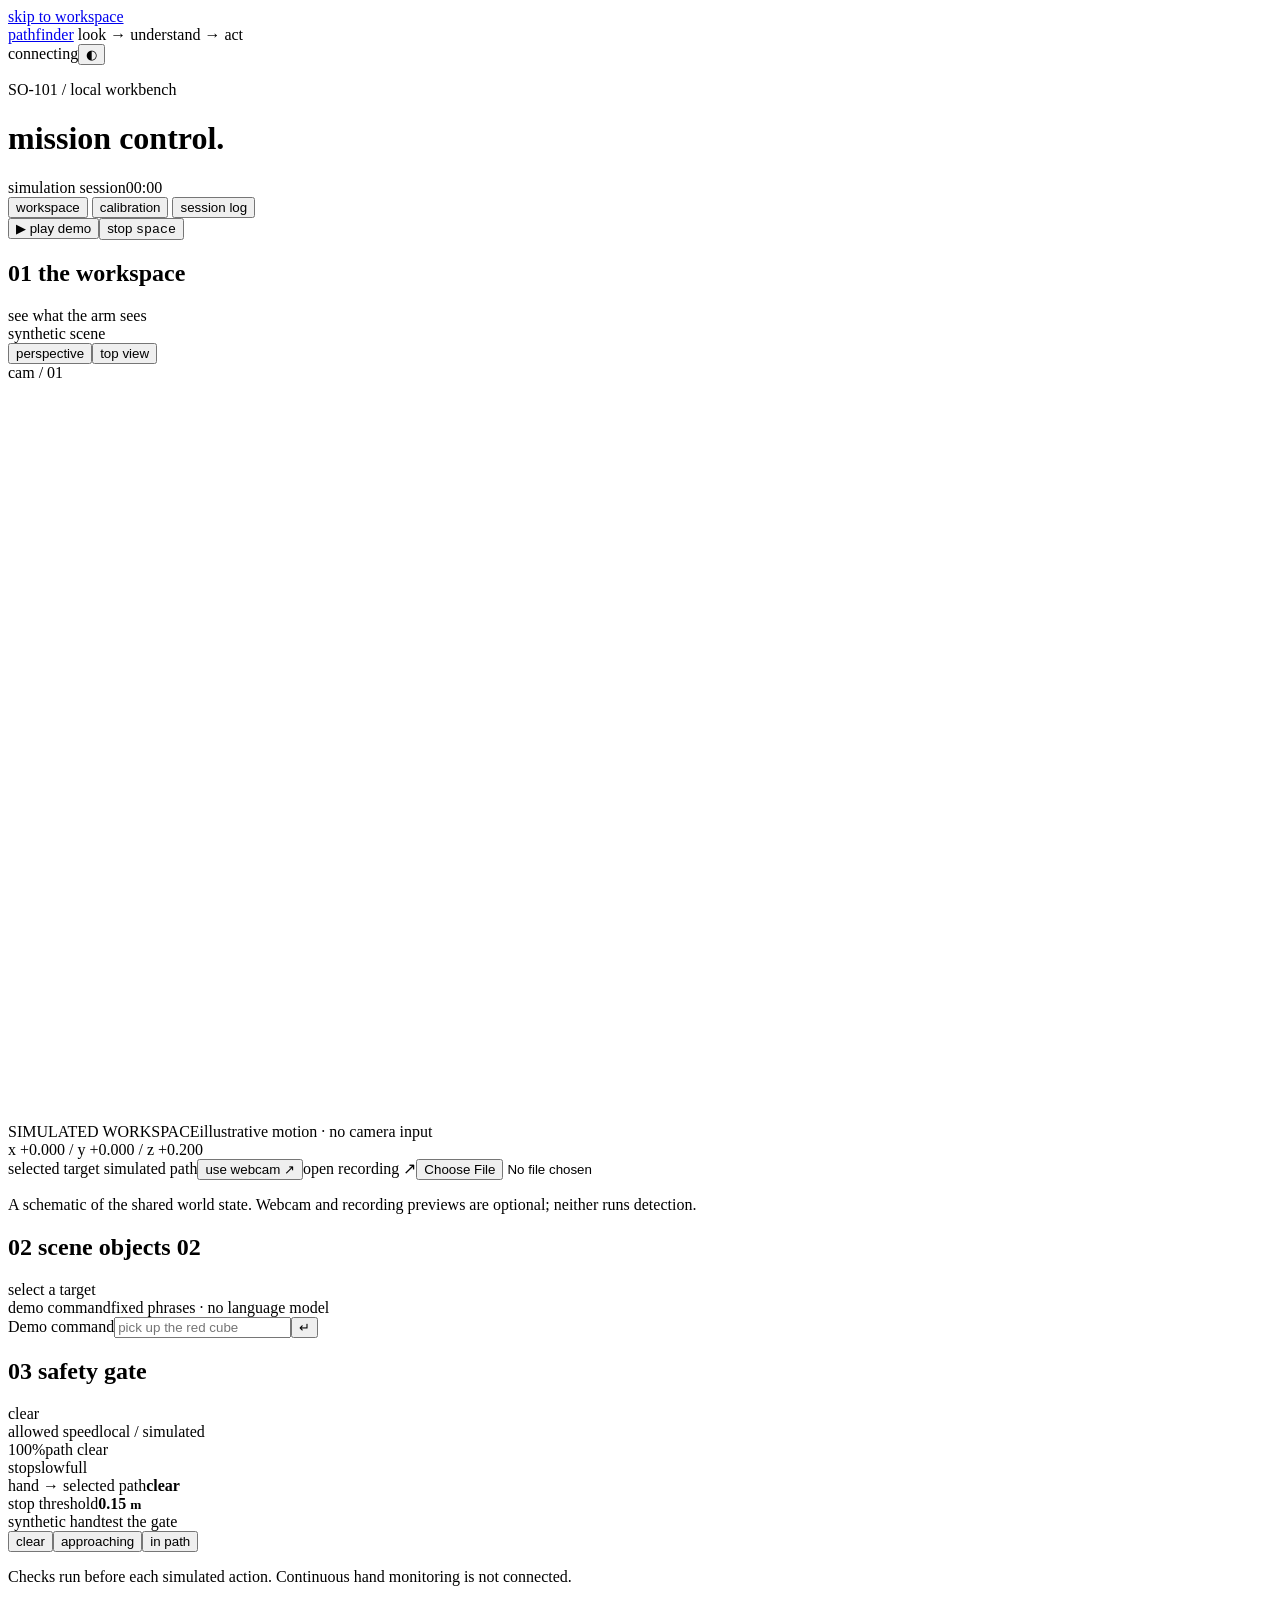
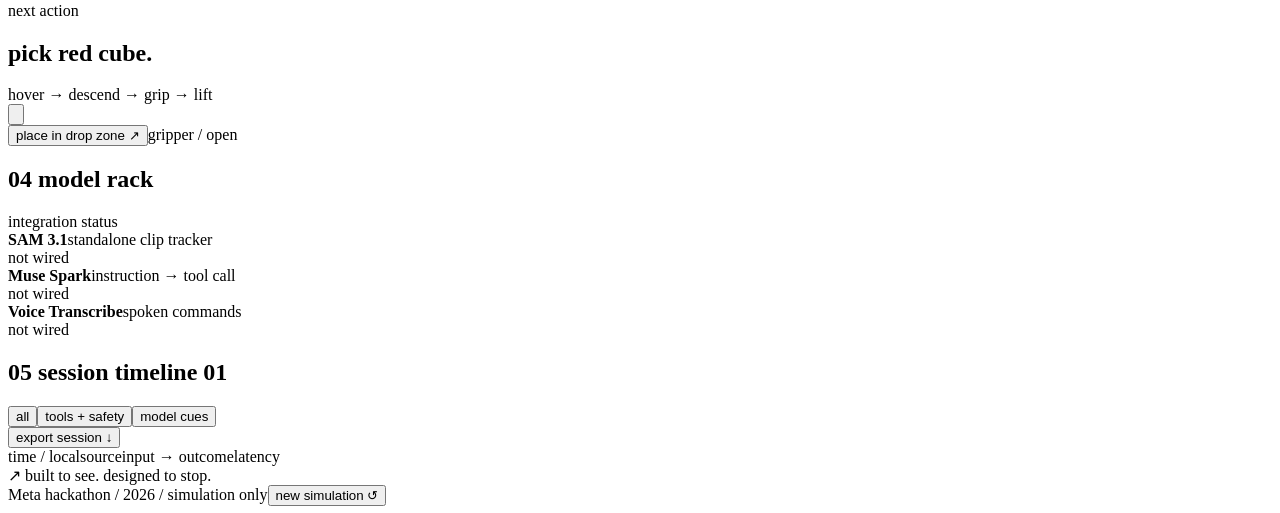
==== lookandpick/web/index.html @ 75e360f4 "Add Deck mission control and harden simulation boundaries" ====
<!doctype html>
<html lang="en">
<head>
  <meta charset="utf-8">
  <meta name="viewport" content="width=device-width, initial-scale=1">
  <meta name="theme-color" content="#D6D6D3">
  <title>Pathfinder — mission control</title>
  <link rel="icon" href="/assets/mark.svg" type="image/svg+xml">
  <link rel="stylesheet" href="/deck.css">
  <script src="/app.js" defer></script>
</head>
<body>
  <a class="skip-link" href="#workspace">skip to workspace</a>
  <div class="shell">
    <header class="masthead">
      <a class="wordmark" href="/" aria-label="Pathfinder home"><img src="/assets/mark.svg" alt="">pathfinder</a>
      <span class="project-label">look → understand → act</span>
      <div class="header-right"><span class="connection"><i id="connection-led" class="led"></i><span id="connection-label">connecting</span></span><button id="theme" class="key icon-key" aria-label="Switch to dark theme" title="Switch theme">◐</button></div>
    </header>

    <div class="heading-row">
      <div><p class="eyebrow">SO-101 / local workbench</p><h1>mission <span>control.</span></h1></div>
      <div class="session-stamp"><span class="mode-label"><i class="square"></i> simulation session</span><span class="mono" id="session-time">00:00</span></div>
    </div>

    <div class="toolbar">
      <nav class="transport navigation" aria-label="Main views">
        <button class="nav-key active" data-page="workspace" aria-current="page">workspace</button>
        <button class="nav-key" data-page="calibration">calibration <span class="tiny-dot"></span></button>
        <button class="nav-key" data-page="timeline">session log</button>
      </nav>
      <div class="toolbar-actions"><button id="run-demo" class="key"><span aria-hidden="true">▶</span> play demo</button><button id="stop" class="stop-key"><span class="stop-square"></span>stop <kbd>space</kbd></button></div>
    </div>

    <main>
      <section id="workspace" class="page active" aria-label="Workspace">
        <div class="workspace-grid">
          <div class="stage-column">
            <div class="section-heading"><h2><span class="section-no">01</span> the workspace</h2><span class="caption">see what the arm sees</span></div>
            <div class="stage-panel">
              <div class="stage-header"><span id="stage-label"><i class="led"></i> synthetic scene</span><div class="view-switch" role="group" aria-label="Scene viewpoint"><button class="active" data-view="perspective" aria-pressed="true">perspective</button><button data-view="top" aria-pressed="false">top view</button></div><span class="mono">cam / 01</span></div>
              <div class="stage-media">
                <svg id="scene-svg" viewBox="0 0 960 560" role="img" aria-label="Illustrative simulated robot workspace with a cube, mug and drop zone"></svg>
                <video id="camera-video" autoplay playsinline muted hidden></video>
                <video id="recording-video" playsinline controls hidden></video>
                <div class="stage-corner"><span id="media-mode">SIMULATED WORKSPACE</span><span id="stage-subtitle">illustrative motion · no camera input</span></div>
                <div class="stage-coordinate mono" id="stage-coordinate">x +0.000 / y +0.000 / z +0.200</div>
                <div id="stop-overlay" hidden><span>■</span><h3>stop latched.</h3><p>Start a new simulation to reset.</p></div>
              </div>
              <div class="stage-footer"><span><i class="legend-target"></i> selected target <i class="legend-path"></i> simulated path</span><button id="camera" class="stage-action">use webcam ↗</button><label class="stage-action file-label" for="recording">open recording ↗<input id="recording" type="file" accept="video/*"></label><button id="synthetic" class="stage-action" hidden>return to scene ↗</button></div>
            </div>
            <p class="stage-note" id="preview-note">A schematic of the shared world state. Webcam and recording previews are optional; neither runs detection.</p>

            <div class="section-heading object-heading"><h2><span class="section-no">02</span> scene objects <span class="count">02</span></h2><span class="caption">select a target</span></div>
            <div id="objects" class="objects"></div>
            <div class="command-tray"><div class="command-label"><span class="caption">demo command</span><span class="micro">fixed phrases · no language model</span></div><form id="command-form"><label class="sr-only" for="command">Demo command</label><input id="command" placeholder="pick up the red cube" autocomplete="off" maxlength="200"><button class="command-send" aria-label="Run demo command">↵</button></form></div>
          </div>

          <aside class="console-column" aria-label="Robot controls">
            <div class="section-heading"><h2><span class="section-no">03</span> safety gate</h2><span id="gate-status" class="status-label">clear</span></div>
            <section class="safety-panel">
              <div class="readout-label"><span>allowed speed</span><span class="mono micro">local / simulated</span></div>
              <div class="speed-readout"><span id="speed" class="mono">100</span><span>%</span><span id="speed-caption" class="speed-caption">path clear</span></div>
              <div class="speed-track"><div id="speed-fill"></div><i class="speed-stop-mark"></i></div>
              <div class="range-labels mono"><span>stop</span><span>slow</span><span>full</span></div>
              <div class="safety-details"><div><span class="caption">hand → selected path</span><strong id="separation" class="mono">clear</strong></div><div><span class="caption">stop threshold</span><strong class="mono">0.15 <small>m</small></strong></div></div>
              <div class="scenario-label"><span>synthetic hand</span><span class="micro">test the gate</span></div>
              <div class="transport scenarios" role="group" aria-label="Synthetic hand scenario"><button class="active" data-hand="clear" aria-pressed="true">clear</button><button data-hand="approach" aria-pressed="false">approaching</button><button data-hand="near" aria-pressed="false">in path</button></div>
              <p class="micro safety-disclaimer">Checks run before each simulated action. Continuous hand monitoring is not connected.</p>
            </section>

            <section class="action-panel"><div class="action-copy"><p class="eyebrow">next action</p><h2 id="action-title">pick <span>red cube.</span></h2><span id="action-detail" class="caption">hover → descend → grip → lift</span></div><button id="pick" class="disc" aria-label="Pick selected object"><svg viewBox="0 0 32 32" aria-hidden="true"><path d="M8 24 24 8M8 8h16v16"/></svg></button><div class="action-bottom"><button id="place" class="key">place in drop zone <span>↗</span></button><span id="gripper" class="mono micro">gripper / open</span></div></section>

            <section class="integrations"><div class="section-heading"><h2><span class="section-no">04</span> model rack</h2><span class="caption">integration status</span></div><div class="rack-row"><i class="led dormant"></i><div><strong>SAM 3.1</strong><span>standalone clip tracker</span></div><span class="rack-tag">not wired</span></div><div class="rack-row"><i class="led dormant"></i><div><strong>Muse Spark</strong><span>instruction → tool call</span></div><span class="rack-tag">not wired</span></div><div class="rack-row"><i class="led dormant"></i><div><strong>Voice Transcribe</strong><span>spoken commands</span></div><span class="rack-tag">not wired</span></div></section>
          </aside>
        </div>
      </section>

      <section id="calibration" class="page" aria-label="Calibration" hidden>
        <div class="calibration-heading"><p class="eyebrow">align the world</p><h2>one table.<br><span>one coordinate frame.</span></h2><p>ArUco calibration is implemented and tested on synthetic views. A physical calibration has not been captured for this session.</p></div>
        <div class="calibration-grid"><div class="calibration-diagram"><svg viewBox="0 0 640 360" role="img" aria-label="Two cameras observe a table marker"><path d="M160 300 320 205 510 300 350 350Z" fill="none" stroke="currentColor" stroke-width="2"/><path d="M130 90 320 275 540 100M130 90 350 320 540 100" fill="none" stroke="currentColor" stroke-opacity=".25" stroke-dasharray="5 5"/><rect x="95" y="60" width="70" height="45" rx="12" fill="currentColor"/><circle cx="130" cy="83" r="12" fill="var(--base)"/><rect x="505" y="70" width="70" height="45" rx="12" fill="currentColor"/><circle cx="540" cy="93" r="12" fill="var(--base)"/><path d="m303 276 25-15 29 17-25 15Z" fill="currentColor"/><text x="82" y="140">camera 01</text><text x="490" y="150">camera 02</text><text x="210" y="250">ArUco / arm-base offset required</text></svg></div><div class="calibration-checklist"><h3>bench checklist</h3><div><span>01</span><p>Measure camera intrinsics<small>Lens distortion and focal lengths for each camera.</small></p><span class="rack-tag">pending</span></div><div><span>02</span><p>Mount and measure the marker<small>Physical size and marker-to-arm transform.</small></p><span class="rack-tag">pending</span></div><div><span>03</span><p>Validate across the table<small>Independent table points within 1 cm.</small></p><span class="rack-tag">pending</span></div><p class="micro">Readiness view only. Real-camera capture and calibration controls are not connected yet.</p></div></div>
      </section>

      <section id="timeline" class="timeline-section" aria-label="Session log">
        <div class="section-heading timeline-heading"><h2><span class="section-no">05</span> session timeline <span id="event-count" class="count">01</span></h2><div class="timeline-tools"><div class="log-filters" role="group" aria-label="Timeline filter"><button class="active" data-filter="all">all</button><button data-filter="tools">tools + safety</button><button data-filter="models">model cues</button></div><button id="export" class="text-key">export session ↓</button></div></div>
        <div class="timeline-table"><div class="timeline-table-heading"><span>time / local</span><span>source</span><span>input → outcome</span><span>latency</span></div><div id="event-list"></div></div>
      </section>
    </main>
    <footer class="page-footer"><div><span class="footer-mark">↗</span> built to see. designed to stop.</div><span>Meta hackathon / 2026 <span class="footer-divider">/</span> simulation only</span><button id="reset" class="text-key">new simulation ↺</button></footer>
  </div>
  <div id="toast" role="status" aria-live="polite" hidden></div>
</body>
</html>
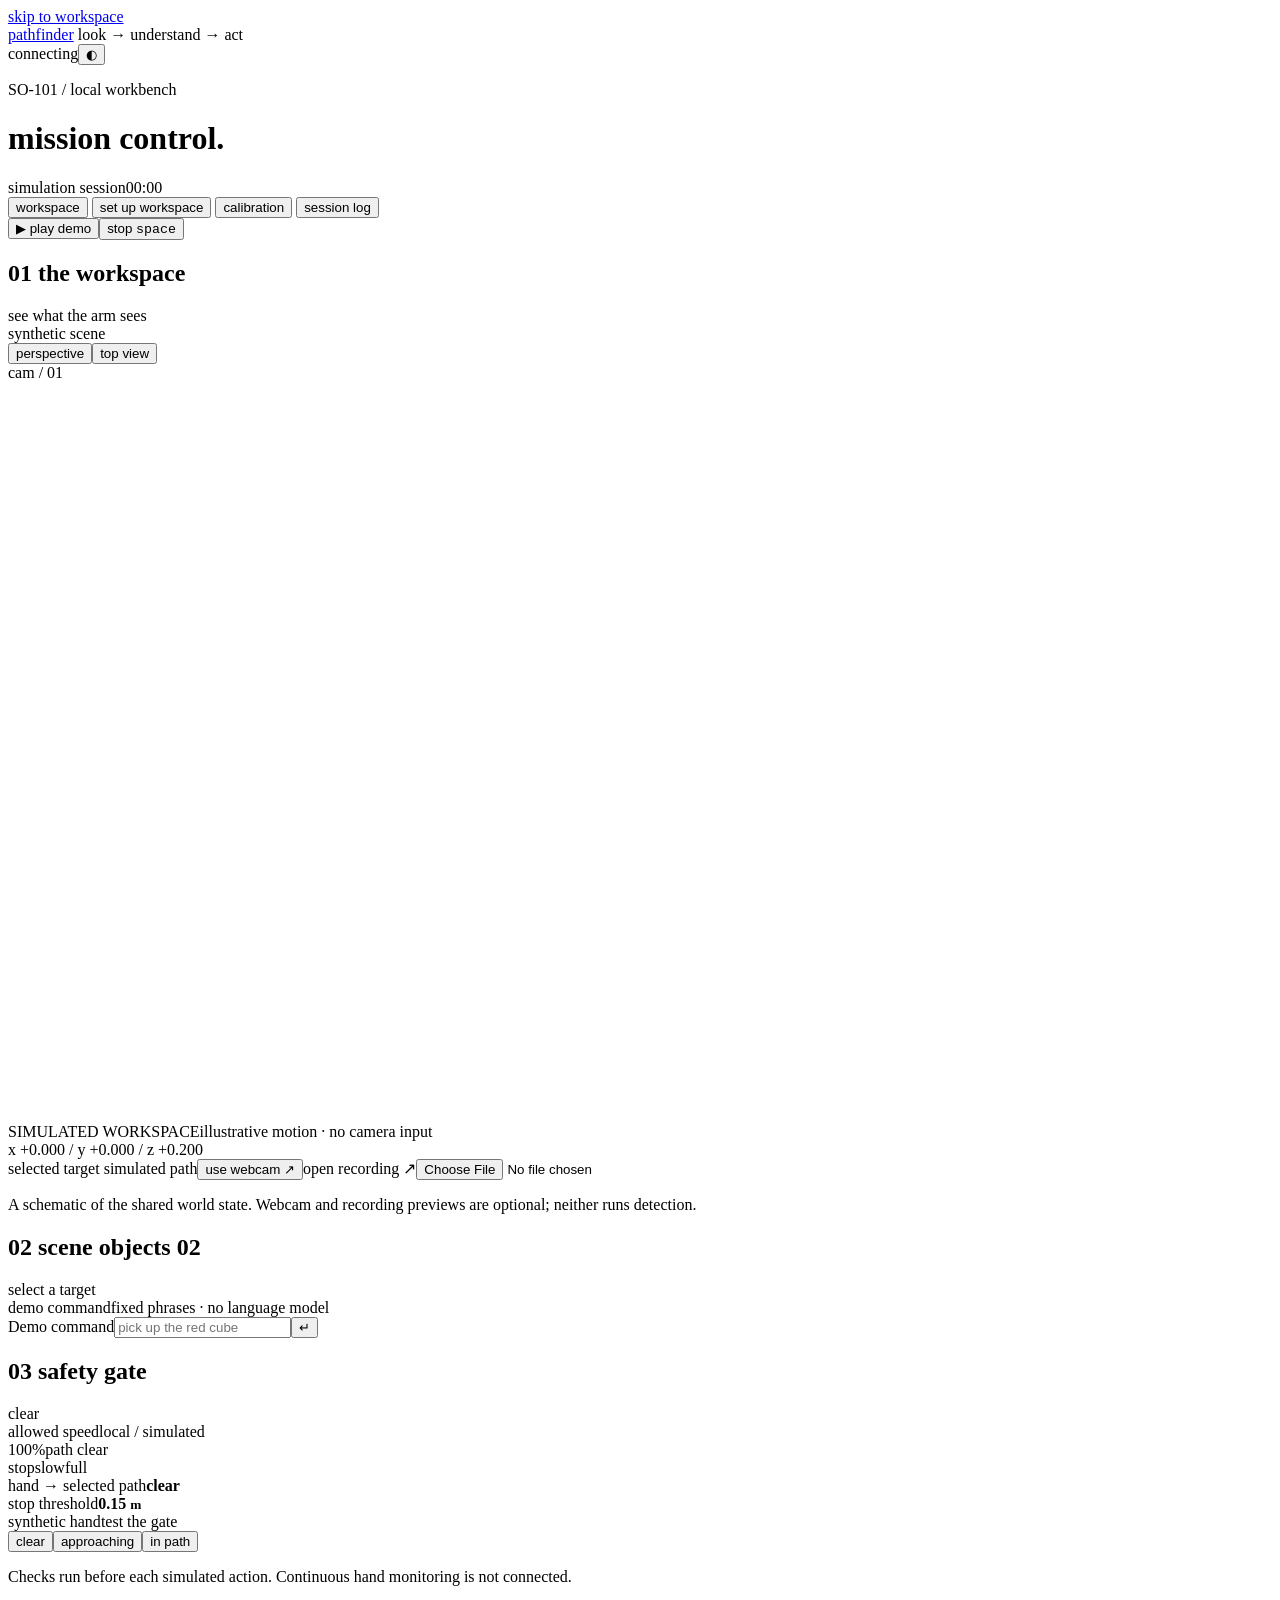
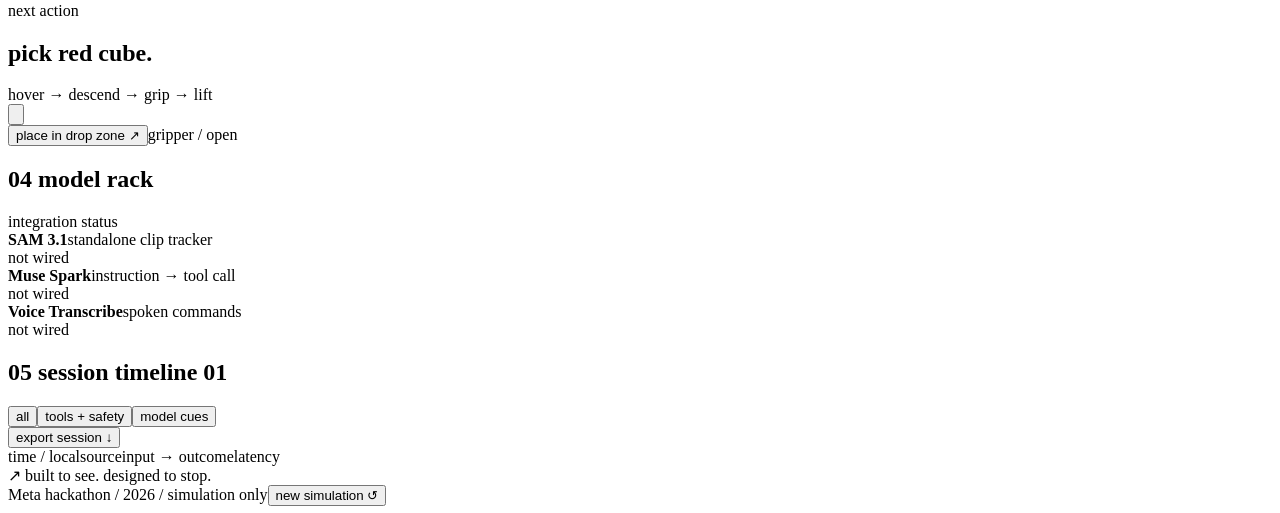
==== commit 6031d3a1: "Integrate persistent workspace reconstruction and editable voxel volumes into Deck" ====
--- a/lookandpick/web/index.html
+++ b/lookandpick/web/index.html
@@ -8,6 +8,8 @@
   <link rel="icon" href="/assets/mark.svg" type="image/svg+xml">
   <link rel="stylesheet" href="/deck.css">
   <script src="/app.js" defer></script>
+  <link rel="stylesheet" href="/workspaces.css">
+  <script type="module" src="/workspaces.js"></script>
 </head>
 <body>
   <a class="skip-link" href="#workspace">skip to workspace</a>
@@ -26,6 +28,7 @@
     <div class="toolbar">
       <nav class="transport navigation" aria-label="Main views">
         <button class="nav-key active" data-page="workspace" aria-current="page">workspace</button>
+        <button class="nav-key" data-page="setup">set up workspace</button>
         <button class="nav-key" data-page="calibration">calibration <span class="tiny-dot"></span></button>
         <button class="nav-key" data-page="timeline">session log</button>
       </nav>
@@ -37,7 +40,8 @@
         <div class="workspace-grid">
           <div class="stage-column">
             <div class="section-heading"><h2><span class="section-no">01</span> the workspace</h2><span class="caption">see what the arm sees</span></div>
-            <div class="stage-panel">
+            <div id="active-workspace-visual" hidden><div class="stage-header"><span id="active-workspace-name">Saved workspace</span><div class="view-switch"><button id="active-cad">CAD inspection</button><button id="active-photo">photographic</button><select id="active-voxel-mode" aria-label="Active voxel colours"><option value="monitor">Live status</option><option value="edit">Edit layout</option></select></div></div><div class="workspace-canvas"><canvas id="active-photo-canvas"></canvas><canvas id="active-cad-canvas"></canvas></div><p class="micro">Saved visual workspace · illustrative CAD pose · controls below continue to use synthetic simulation state. <span id="active-voxel-status"></span></p></div>
+            <div class="stage-panel" id="synthetic-stage-panel">
               <div class="stage-header"><span id="stage-label"><i class="led"></i> synthetic scene</span><div class="view-switch" role="group" aria-label="Scene viewpoint"><button class="active" data-view="perspective" aria-pressed="true">perspective</button><button data-view="top" aria-pressed="false">top view</button></div><span class="mono">cam / 01</span></div>
               <div class="stage-media">
                 <svg id="scene-svg" viewBox="0 0 960 560" role="img" aria-label="Illustrative simulated robot workspace with a cube, mug and drop zone"></svg>
@@ -76,6 +80,48 @@
         </div>
       </section>
 
+
+      <section id="workspace-setup" class="page" aria-label="Set up workspace" hidden>
+        <div class="ws-heading"><div><p class="eyebrow">local setup / meta models</p><h2>Make room.<br><span>For your workspace.</span></h2><p>Reconstruct a tabletop from overlapping views. Review the surfaces, place the arm and save a visual workspace.</p></div><button id="ws-fixture" class="key">Load completed experiment ↗</button></div>
+        <div id="ws-notice" role="status" aria-live="polite"></div>
+        <div class="ws-layout"><aside class="ws-sidebar">
+          <div class="section-heading"><h2>your workspaces</h2><button id="ws-new" class="text-key">+ new</button></div><div id="ws-library"></div>
+          <section class="ws-card"><h3>01 / import a capture</h3><label>Workspace name<input id="ws-name" maxlength="100" value="My workspace"></label><label class="ws-drop">+ add photos or a video<input id="ws-files" type="file" multiple accept="image/*,video/*,.json"></label><div id="ws-sources"></div>
+          <div class="ws-fields"><label>Video sample rate<select id="ws-fps"><option value="1">1 frame / second</option><option value="2" selected>2 frames / second</option><option value="4">4 frames / second</option></select></label><label>Video frame budget<input id="ws-budget" type="number" min="2" max="200" value="80"></label></div>
+          <p class="micro">Original files are preserved. This budget limits sampled video frames, separately from the 2–4 views used for joint inference.</p><button id="ws-prepare" class="key">Import and choose views →</button>
+          <details><summary>Capture a better tabletop</summary><p>Move the camera through overlapping viewpoints. Keep the scene and lighting mostly static. Use sharp photos and reveal hidden surfaces. Start with a table and roughly planar walls.</p></details></section>
+          <section class="ws-card"><h3>local runtime check</h3><div id="ws-capabilities">Checking cached runtimes…</div><button id="ws-preflight" class="text-key">refresh check ↻</button></section>
+        </aside><div class="ws-content">
+          <section class="ws-card" id="ws-job-panel"><div class="section-heading"><h2>02 / reconstruct</h2><span id="ws-job-time" class="mono">—</span></div><ol id="ws-stages"></ol><p id="ws-job-message">Import a small capture or load the completed experiment.</p><p id="ws-job-warnings" class="micro"></p><progress id="ws-progress" hidden></progress><button id="ws-cancel" class="key" hidden>Cancel setup</button><button id="ws-retry" class="key" hidden>Retry with completed stages</button><div id="ws-frames" class="ws-frames"></div><p id="ws-frame-note" class="micro"></p>
+          <div class="ws-fields"><label>Appearance steps<select id="ws-steps"><option value="1000">Quick / 1,000</option><option value="8000" selected>Balanced / 8,000</option></select></label><label>Table texture view<select id="ws-reference"><option value="">Automatic / coverage and confidence</option></select></label></div>
+          <details><summary>Segmentation prompts and corrections</summary><div id="ws-prompts"></div><p class="micro">Masks are independent semantic regions per image. They are not object tracks.</p></details><button id="ws-build" class="key">Reconstruct selected views →</button></section>
+          <section class="ws-card" id="ws-review" hidden><div class="section-heading"><h2>03 / review your workspace</h2><span id="ws-units" class="mono">relative scale</span></div>
+          <div class="ws-view-tools"><div class="view-switch"><button id="ws-cad" class="active">CAD inspection</button><button id="ws-photo">Photographic inspection</button></div><select id="ws-camera" aria-label="Workspace camera view"></select><button id="ws-reset-view" class="text-key">reset view ↺</button></div>
+          <div class="workspace-canvas"><canvas id="ws-photo-canvas" aria-label="Gaussian photographic background"></canvas><canvas id="ws-cad-canvas" aria-label="Workspace surfaces and independent SO-101 CAD robot"></canvas><svg id="ws-corners" aria-label="Rectangular tabletop corner handles"></svg><svg id="ws-area-handles" aria-label="Draw and extrude working area"></svg><span id="ws-view-status"></span><span id="wa-canvas-status"></span></div>
+          <p id="ws-render-note" class="micro">Shared camera and coordinate frame. CAD and photographic inspections are separate; mesh/splat occlusion is not composited. Drag to orbit · Shift-drag to pan · scroll to zoom.</p>
+          <div class="ws-layers" id="ws-layers"></div><p id="ws-dirty" class="micro"></p>
+          <section class="ws-working-area" aria-label="Voxel working area">
+          <div class="section-heading"><h3>Working area / voxel volume</h3><label><input id="wa-enabled" type="checkbox"> Show working area</label></div>
+          <p class="micro">Draw a rectangle on the tabletop, then drag its top handle upwards. The overlay appears in CAD inspection. Fidelity changes cube size while keeping the boundary fixed; edge cubes are clipped to fit. Hover to reveal faint cubes. In Live status, green is observed clear, red is occupied or manually blocked, and amber is unknown / unsafe.</p>
+          <div class="ws-fields"><button id="wa-draw" class="key">Draw tabletop footprint</button><button id="wa-cancel" class="text-key" hidden>Cancel drawing</button><label>Volume height <span class="wa-unit">relative units</span><input id="wa-height" type="number" min="0.005" step="0.05" value="0.3"></label><label>Grid fidelity<select id="wa-fidelity"><option value="256">Coarse · about 256 cubes</option><option value="1024" selected>Balanced · about 1,024 cubes</option><option value="4096">Fine · up to 4,096 cubes</option><option value="custom">Custom cube size</option></select></label><label>Cube size <span class="wa-unit">relative units</span><input id="wa-cell" type="number" min="0.005" step="0.01" value="0.05"></label></div>
+          <p id="wa-dimensions" class="micro"></p>
+          <div class="ws-fields"><label>Cube colours<select id="wa-voxel-mode"><option value="edit" selected>Edit layout</option><option value="monitor">Live status</option></select></label><button id="wa-pick-back" class="text-key">Back one selection step</button><button id="wa-row-block" class="key" disabled>Block selected row</button><button id="wa-row-unblock" class="text-key" disabled>Unblock selected row</button></div><p id="wa-pick-status" class="micro">Hover a cube, click a vertex, then click a coloured axis edge to select its row. Right-click goes back. Double-click toggles one cube.</p><p class="micro">Edit layout: green means manually unblocked, red means blocked. Live detections remain red. Manual unblocking never clears sensor evidence or unknown space. Manual restrictions persist separately from scene geometry.</p><p id="wa-status" class="micro" aria-live="polite">Draw a working area to start.</p>
+          <div class="ws-fields"><button id="wa-demo" class="key">Simulate an intruder</button><button id="wa-reset" class="text-key">Reset observations to unknown</button></div>
+          <details><summary>Anchor to ArUco marker</summary><p class="micro">Uses the original source image. Default 120 mm is nominal: enter your measured printed marker length. Reconstruction intrinsics provide a visual estimate; calibrated lens intrinsics are needed for metric free-space input. Robot-base alignment stays unverified.</p>
+          <div class="ws-fields"><label>Original source view<select id="wa-source"></select></label><label>Marker ID<input id="wa-marker" type="number" min="0" max="49" value="0"></label><label>Black marker square side (metres)<input id="wa-marker-size" type="number" min="0.01" max="1" step="0.001" value="0.12"></label></div>
+          <label class="wa-inline"><input id="wa-measured" type="checkbox"> I have measured this printed marker length</label><label>Optional calibrated intrinsics for this source image (JSON)<textarea id="wa-source-intrinsics" rows="3" placeholder='{"camera_matrix":[[fx,0,cx],[0,fy,cy],[0,0,1]],"dist":[k1,k2,p1,p2,k3]}'></textarea></label><button id="wa-anchor" class="key">Detect and anchor marker</button><p id="wa-alignment" class="micro">Unanchored visual area.</p></details>
+          <details><summary>Live people + hands / RGB preview</summary><p class="micro">A fixed camera and its lens calibration are required. MediaPipe hands and EfficientDet person detections mark potentially intersected cubes red. Other object classes are ignored. RGB alone cannot establish empty 3D space; other cells stay unknown. Green clear-space cells are currently available in the labelled simulation or from a calibrated 3D adapter. Camera movement requires registration again.</p>
+          <label>Intrinsics for this camera at the displayed frame resolution (JSON)<textarea id="wa-live-intrinsics" rows="3" placeholder='{"camera_matrix":[[fx,0,cx],[0,fy,cy],[0,0,1]],"dist":[]}'></textarea></label><div class="ws-fields"><button id="wa-camera" class="key">Connect fixed webcam</button><label>Open recorded video<input id="wa-video-file" type="file" accept="video/*"></label><button id="wa-replay" class="text-key">Play / restart replay</button><button id="wa-live-register" class="key">Register marker + start detection</button><button id="wa-live-stop" class="text-key">Stop camera / replay</button></div><video id="wa-video" playsinline muted controls hidden></video><canvas id="wa-motion-preview" hidden></canvas><p id="wa-live-status" class="micro">No live observation source. Cells remain unknown.</p></details>
+          <p class="micro">Visual development map. Physical motion needs independently validated marker/robot alignment, sensor coverage and full-arm swept-volume checks.</p></section>
+          <div class="ws-editors"><details open><summary>Tabletop and walls</summary><div id="ws-surface-editor"></div><button id="ws-rebuild" class="key">Rebuild surfaces and appearance</button></details>
+          <details open><summary>SO-101 / illustrative placement</summary><p class="micro">Independent URDF joints. These controls change the visual model only.</p><div id="ws-robot-editor"></div></details>
+          <details><summary>Scale and calibration</summary><label>Measured tabletop width (metres, optional)<input id="ws-measurement" type="number" min="0.01" step="0.01" placeholder="Leave empty for relative scale"></label><button id="ws-scale" class="key">Apply dimension</button><button id="ws-relative" class="text-key">Keep relative scale</button><p id="ws-calibration-status" class="micro"></p></details>
+          <details><summary>Source masks and manual correction</summary><select id="ws-mask-view" aria-label="Mask source view"></select><div class="ws-mask-pair"><img id="ws-source-image" alt="Original normalised source"><div><img id="ws-mask-image" alt="SAM semantic mask overlay"><svg id="ws-mask-drawing"></svg></div></div><div class="ws-fields"><label>Correction category<select id="ws-mask-category"><option>table</option><option>wall</option><option>robot</option><option>tripod</option><option>chair</option></select></label><button id="ws-mask-clear" class="text-key">Clear drawing</button><button id="ws-mask-apply" class="key">Use polygon and rebuild</button></div><p class="micro">Click polygon corners on the overlay. Applying replaces that category in this image, reuses geometry and rebuilds surfaces/appearance.</p></details></div>
+          <div id="ws-warnings"></div><div class="ws-save"><button id="ws-save" class="key">Save new version</button><select id="ws-version" aria-label="Saved workspace version"></select><button id="ws-activate" class="key">Use saved workspace →</button><a id="ws-bundle" class="text-key" hidden>Download workspace bundle ↓</a></div><div id="ws-downloads"></div></section>
+          <section class="ws-card"><div class="section-heading"><h2>04 / progress previews</h2><button id="ws-videos" class="text-key" hidden>Regenerate videos</button></div><label class="micro"><input id="ws-orbit" type="checkbox"> Include full-orbit diagnostic (unseen areas may be incomplete)</label><div id="ws-previews" class="ws-previews"></div></section>
+        </div></div>
+      </section>
+
       <section id="calibration" class="page" aria-label="Calibration" hidden>
         <div class="calibration-heading"><p class="eyebrow">align the world</p><h2>one table.<br><span>one coordinate frame.</span></h2><p>ArUco calibration is implemented and tested on synthetic views. A physical calibration has not been captured for this session.</p></div>
         <div class="calibration-grid"><div class="calibration-diagram"><svg viewBox="0 0 640 360" role="img" aria-label="Two cameras observe a table marker"><path d="M160 300 320 205 510 300 350 350Z" fill="none" stroke="currentColor" stroke-width="2"/><path d="M130 90 320 275 540 100M130 90 350 320 540 100" fill="none" stroke="currentColor" stroke-opacity=".25" stroke-dasharray="5 5"/><rect x="95" y="60" width="70" height="45" rx="12" fill="currentColor"/><circle cx="130" cy="83" r="12" fill="var(--base)"/><rect x="505" y="70" width="70" height="45" rx="12" fill="currentColor"/><circle cx="540" cy="93" r="12" fill="var(--base)"/><path d="m303 276 25-15 29 17-25 15Z" fill="currentColor"/><text x="82" y="140">camera 01</text><text x="490" y="150">camera 02</text><text x="210" y="250">ArUco / arm-base offset required</text></svg></div><div class="calibration-checklist"><h3>bench checklist</h3><div><span>01</span><p>Measure camera intrinsics<small>Lens distortion and focal lengths for each camera.</small></p><span class="rack-tag">pending</span></div><div><span>02</span><p>Mount and measure the marker<small>Physical size and marker-to-arm transform.</small></p><span class="rack-tag">pending</span></div><div><span>03</span><p>Validate across the table<small>Independent table points within 1 cm.</small></p><span class="rack-tag">pending</span></div><p class="micro">Readiness view only. Real-camera capture and calibration controls are not connected yet.</p></div></div>
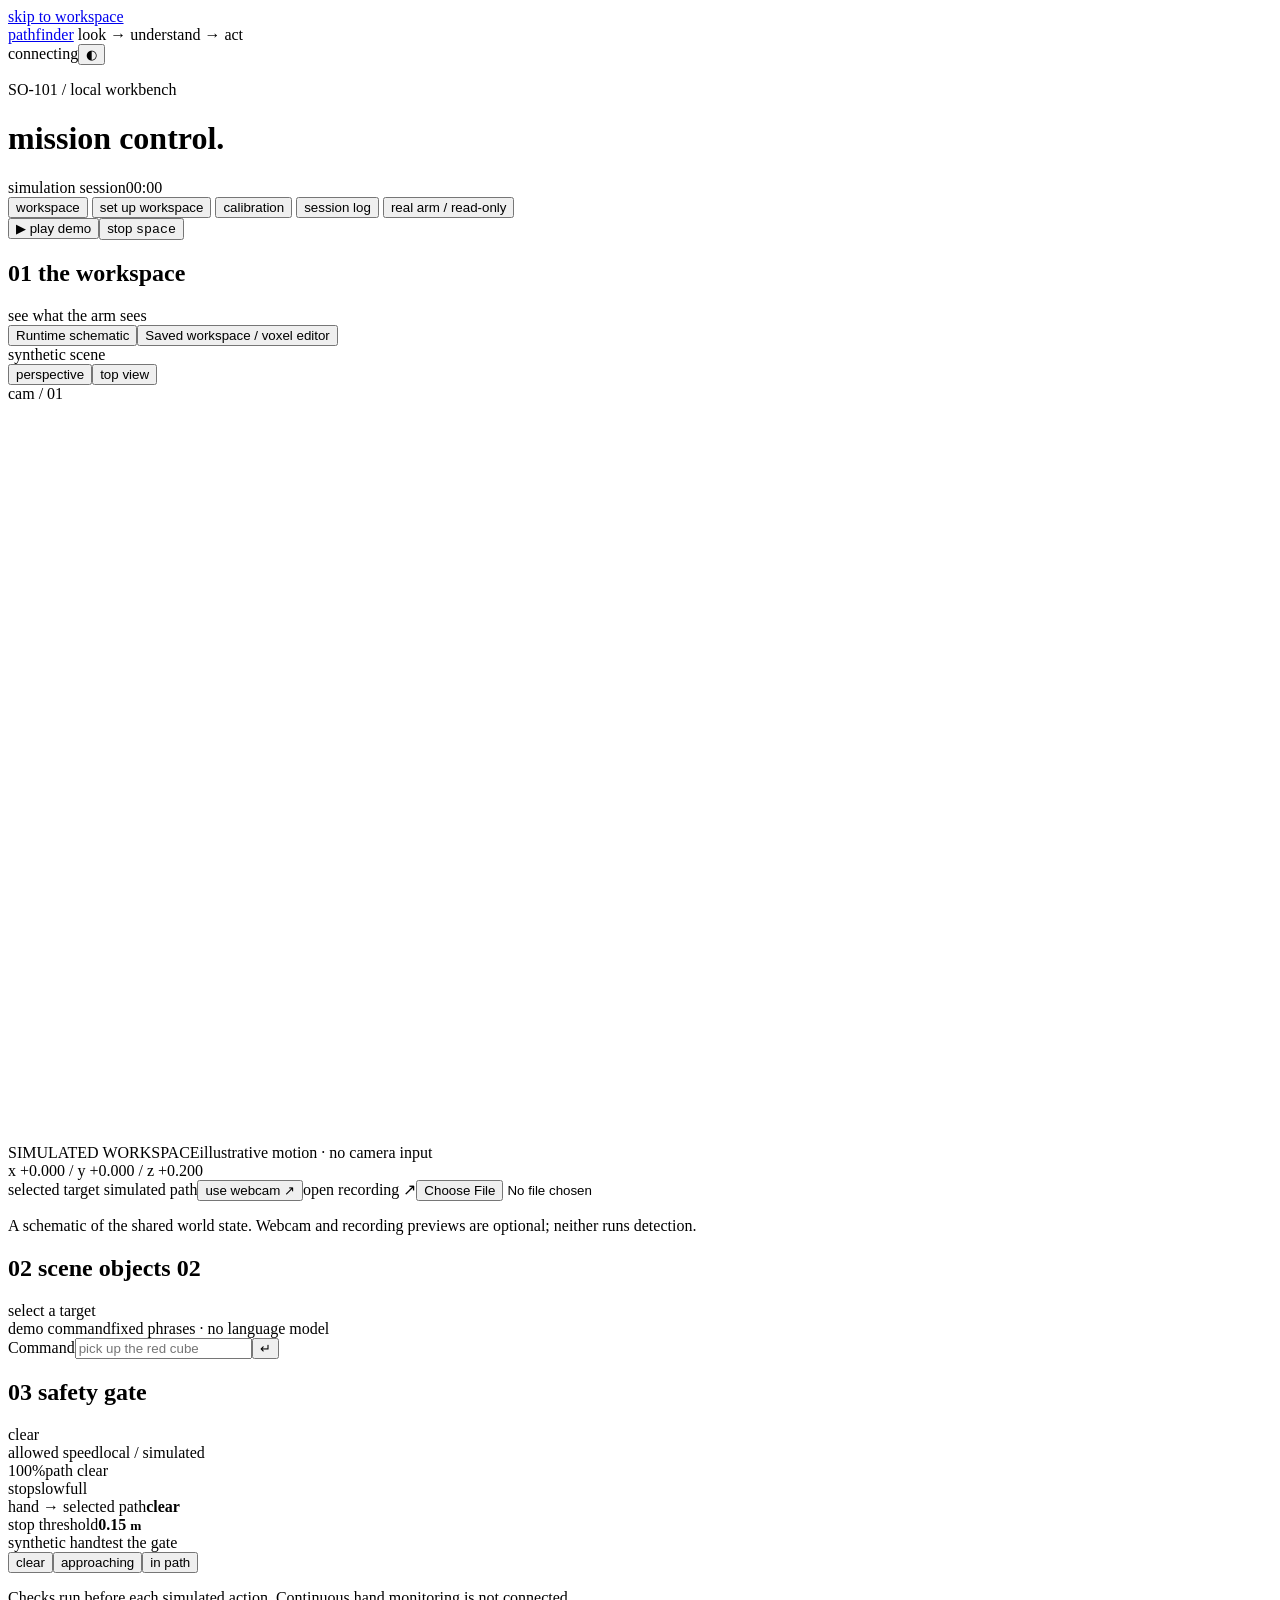
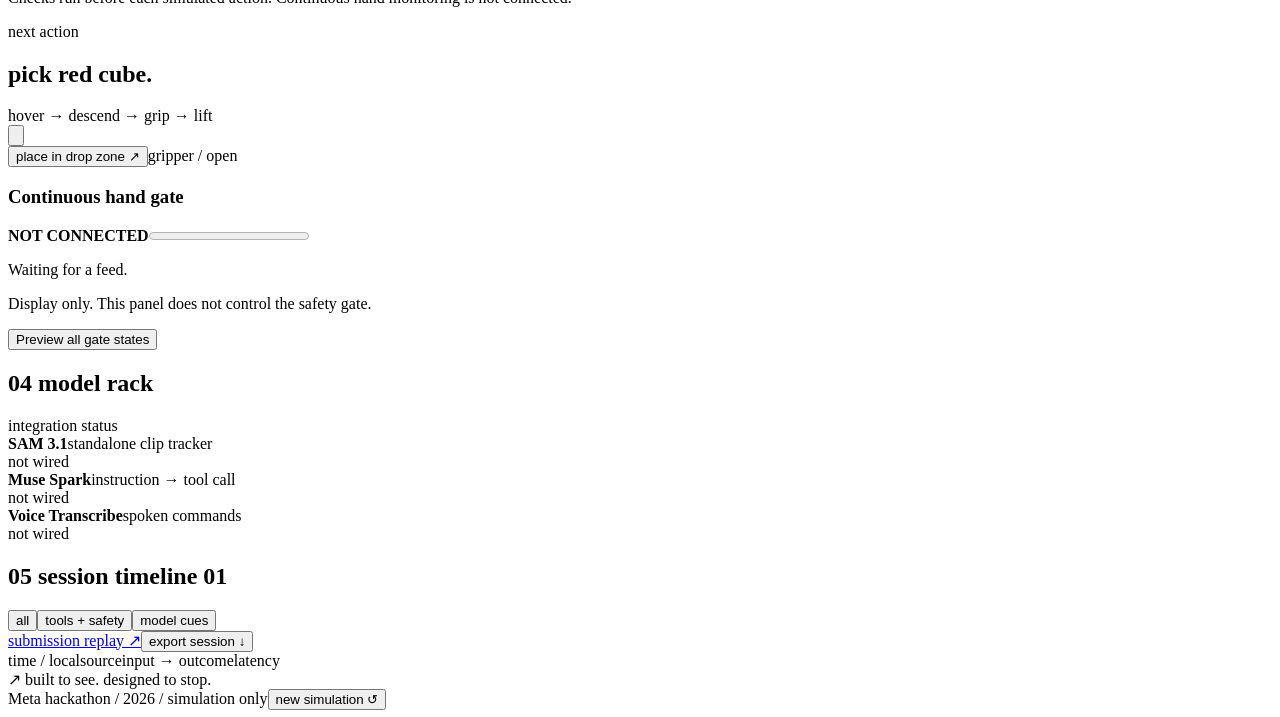
==== commit b409b138: "Connect Deck to Runtime and add replay, read-only telemetry and frozen voxel layers" ====
--- a/lookandpick/web/index.html
+++ b/lookandpick/web/index.html
@@ -10,6 +10,7 @@
   <script src="/app.js" defer></script>
   <link rel="stylesheet" href="/workspaces.css">
   <script type="module" src="/workspaces.js"></script>
+  <script type="module" src="/deck-panels.js"></script>
 </head>
 <body>
   <a class="skip-link" href="#workspace">skip to workspace</a>
@@ -31,6 +32,7 @@
         <button class="nav-key" data-page="setup">set up workspace</button>
         <button class="nav-key" data-page="calibration">calibration <span class="tiny-dot"></span></button>
         <button class="nav-key" data-page="timeline">session log</button>
+        <button class="nav-key" data-page="real-arm">real arm / read-only</button>
       </nav>
       <div class="toolbar-actions"><button id="run-demo" class="key"><span aria-hidden="true">▶</span> play demo</button><button id="stop" class="stop-key"><span class="stop-square"></span>stop <kbd>space</kbd></button></div>
     </div>
@@ -40,7 +42,7 @@
         <div class="workspace-grid">
           <div class="stage-column">
             <div class="section-heading"><h2><span class="section-no">01</span> the workspace</h2><span class="caption">see what the arm sees</span></div>
-            <div id="active-workspace-visual" hidden><div class="stage-header"><span id="active-workspace-name">Saved workspace</span><div class="view-switch"><button id="active-cad">CAD inspection</button><button id="active-photo">photographic</button><select id="active-voxel-mode" aria-label="Active voxel colours"><option value="monitor">Live status</option><option value="edit">Edit layout</option></select></div></div><div class="workspace-canvas"><canvas id="active-photo-canvas"></canvas><canvas id="active-cad-canvas"></canvas></div><p class="micro">Saved visual workspace · illustrative CAD pose · controls below continue to use synthetic simulation state. <span id="active-voxel-status"></span></p></div>
+            <div class="ws-fields" id="workspace-view-choice"><button id="show-sim-view" class="text-key">Runtime schematic</button><button id="show-saved-view" class="text-key">Saved workspace / voxel editor</button></div><div id="active-workspace-visual" hidden><div class="stage-header"><span id="active-workspace-name">Saved workspace</span><div class="view-switch"><button id="active-cad">CAD inspection</button><button id="active-photo">photographic</button><select id="active-voxel-mode" aria-label="Active voxel colours"><option value="monitor">Live status</option><option value="edit">Edit layout</option></select></div></div><div class="workspace-canvas"><canvas id="active-photo-canvas"></canvas><canvas id="active-cad-canvas"></canvas></div><p class="micro">Saved visual workspace · illustrative CAD pose · controls below continue to use synthetic simulation state. <span id="active-voxel-status"></span></p></div>
             <div class="stage-panel" id="synthetic-stage-panel">
               <div class="stage-header"><span id="stage-label"><i class="led"></i> synthetic scene</span><div class="view-switch" role="group" aria-label="Scene viewpoint"><button class="active" data-view="perspective" aria-pressed="true">perspective</button><button data-view="top" aria-pressed="false">top view</button></div><span class="mono">cam / 01</span></div>
               <div class="stage-media">
@@ -57,7 +59,7 @@
 
             <div class="section-heading object-heading"><h2><span class="section-no">02</span> scene objects <span class="count">02</span></h2><span class="caption">select a target</span></div>
             <div id="objects" class="objects"></div>
-            <div class="command-tray"><div class="command-label"><span class="caption">demo command</span><span class="micro">fixed phrases · no language model</span></div><form id="command-form"><label class="sr-only" for="command">Demo command</label><input id="command" placeholder="pick up the red cube" autocomplete="off" maxlength="200"><button class="command-send" aria-label="Run demo command">↵</button></form></div>
+            <div class="command-tray"><div class="command-label"><span class="caption">demo command</span><span class="micro">fixed phrases · no language model</span></div><form id="command-form"><label class="sr-only" for="command">Command</label><input id="command" placeholder="pick up the red cube" autocomplete="off" maxlength="1000"><button class="command-send" aria-label="Run command">↵</button></form></div>
           </div>
 
           <aside class="console-column" aria-label="Robot controls">
@@ -75,7 +77,7 @@
 
             <section class="action-panel"><div class="action-copy"><p class="eyebrow">next action</p><h2 id="action-title">pick <span>red cube.</span></h2><span id="action-detail" class="caption">hover → descend → grip → lift</span></div><button id="pick" class="disc" aria-label="Pick selected object"><svg viewBox="0 0 32 32" aria-hidden="true"><path d="M8 24 24 8M8 8h16v16"/></svg></button><div class="action-bottom"><button id="place" class="key">place in drop zone <span>↗</span></button><span id="gripper" class="mono micro">gripper / open</span></div></section>
 
-            <section class="integrations"><div class="section-heading"><h2><span class="section-no">04</span> model rack</h2><span class="caption">integration status</span></div><div class="rack-row"><i class="led dormant"></i><div><strong>SAM 3.1</strong><span>standalone clip tracker</span></div><span class="rack-tag">not wired</span></div><div class="rack-row"><i class="led dormant"></i><div><strong>Muse Spark</strong><span>instruction → tool call</span></div><span class="rack-tag">not wired</span></div><div class="rack-row"><i class="led dormant"></i><div><strong>Voice Transcribe</strong><span>spoken commands</span></div><span class="rack-tag">not wired</span></div></section>
+            <section class="instrument-panel" id="hand-gate-panel"><h3>Continuous hand gate</h3><strong id="hg-state">NOT CONNECTED</strong><progress id="hg-scale" max="1" value="0" aria-label="Hand gate speed scale"></progress><p id="hg-metrics">Waiting for a feed.</p><p id="hg-source" class="micro">Display only. This panel does not control the safety gate.</p><button id="hg-preview" class="text-key">Preview all gate states</button></section><section class="integrations"><div class="section-heading"><h2><span class="section-no">04</span> model rack</h2><span class="caption">integration status</span></div><div class="rack-row"><i class="led dormant"></i><div><strong>SAM 3.1</strong><span>standalone clip tracker</span></div><span class="rack-tag">not wired</span></div><div class="rack-row"><i class="led dormant"></i><div><strong>Muse Spark</strong><span>instruction → tool call</span></div><span class="rack-tag">not wired</span></div><div class="rack-row"><i class="led dormant"></i><div><strong>Voice Transcribe</strong><span>spoken commands</span></div><span class="rack-tag">not wired</span></div></section>
           </aside>
         </div>
       </section>
@@ -105,7 +107,7 @@
           <p class="micro">Draw a rectangle on the tabletop, then drag its top handle upwards. The overlay appears in CAD inspection. Fidelity changes cube size while keeping the boundary fixed; edge cubes are clipped to fit. Hover to reveal faint cubes. In Live status, green is observed clear, red is occupied or manually blocked, and amber is unknown / unsafe.</p>
           <div class="ws-fields"><button id="wa-draw" class="key">Draw tabletop footprint</button><button id="wa-cancel" class="text-key" hidden>Cancel drawing</button><label>Volume height <span class="wa-unit">relative units</span><input id="wa-height" type="number" min="0.005" step="0.05" value="0.3"></label><label>Grid fidelity<select id="wa-fidelity"><option value="256">Coarse · about 256 cubes</option><option value="1024" selected>Balanced · about 1,024 cubes</option><option value="4096">Fine · up to 4,096 cubes</option><option value="custom">Custom cube size</option></select></label><label>Cube size <span class="wa-unit">relative units</span><input id="wa-cell" type="number" min="0.005" step="0.01" value="0.05"></label></div>
           <p id="wa-dimensions" class="micro"></p>
-          <div class="ws-fields"><label>Cube colours<select id="wa-voxel-mode"><option value="edit" selected>Edit layout</option><option value="monitor">Live status</option></select></label><button id="wa-pick-back" class="text-key">Back one selection step</button><button id="wa-row-block" class="key" disabled>Block selected row</button><button id="wa-row-unblock" class="text-key" disabled>Unblock selected row</button></div><p id="wa-pick-status" class="micro">Hover a cube, click a vertex, then click a coloured axis edge to select its row. Right-click goes back. Double-click toggles one cube.</p><p class="micro">Edit layout: green means manually unblocked, red means blocked. Live detections remain red. Manual unblocking never clears sensor evidence or unknown space. Manual restrictions persist separately from scene geometry.</p><p id="wa-status" class="micro" aria-live="polite">Draw a working area to start.</p>
+          <div class="ws-fields"><label>Cube colours<select id="wa-voxel-mode"><option value="edit" selected>Edit layout</option><option value="monitor">Live status</option></select></label><button id="wa-pick-back" class="text-key">Back one selection step</button><button id="wa-row-block" class="key" disabled>Block selected slice</button><button id="wa-row-unblock" class="text-key" disabled>Unblock selected slice</button></div><p id="wa-pick-status" class="micro">Hover a cube, click a vertex, then click a coloured axis edge to select its row. Right-click goes back. Double-click toggles one cube.</p><p class="micro">Edit layout: green means manually unblocked, red means blocked. Live detections remain red. Manual unblocking never clears sensor evidence or unknown space. Manual restrictions persist separately from scene geometry.</p><p id="wa-status" class="micro" aria-live="polite">Draw a working area to start.</p>
           <div class="ws-fields"><button id="wa-demo" class="key">Simulate an intruder</button><button id="wa-reset" class="text-key">Reset observations to unknown</button></div>
           <details><summary>Anchor to ArUco marker</summary><p class="micro">Uses the original source image. Default 120 mm is nominal: enter your measured printed marker length. Reconstruction intrinsics provide a visual estimate; calibrated lens intrinsics are needed for metric free-space input. Robot-base alignment stays unverified.</p>
           <div class="ws-fields"><label>Original source view<select id="wa-source"></select></label><label>Marker ID<input id="wa-marker" type="number" min="0" max="49" value="0"></label><label>Black marker square side (metres)<input id="wa-marker-size" type="number" min="0.01" max="1" step="0.001" value="0.12"></label></div>
@@ -114,7 +116,7 @@
           <label>Intrinsics for this camera at the displayed frame resolution (JSON)<textarea id="wa-live-intrinsics" rows="3" placeholder='{"camera_matrix":[[fx,0,cx],[0,fy,cy],[0,0,1]],"dist":[]}'></textarea></label><div class="ws-fields"><button id="wa-camera" class="key">Connect fixed webcam</button><label>Open recorded video<input id="wa-video-file" type="file" accept="video/*"></label><button id="wa-replay" class="text-key">Play / restart replay</button><button id="wa-live-register" class="key">Register marker + start detection</button><button id="wa-live-stop" class="text-key">Stop camera / replay</button></div><video id="wa-video" playsinline muted controls hidden></video><canvas id="wa-motion-preview" hidden></canvas><p id="wa-live-status" class="micro">No live observation source. Cells remain unknown.</p></details>
           <p class="micro">Visual development map. Physical motion needs independently validated marker/robot alignment, sensor coverage and full-arm swept-volume checks.</p></section>
           <div class="ws-editors"><details open><summary>Tabletop and walls</summary><div id="ws-surface-editor"></div><button id="ws-rebuild" class="key">Rebuild surfaces and appearance</button></details>
-          <details open><summary>SO-101 / illustrative placement</summary><p class="micro">Independent URDF joints. These controls change the visual model only.</p><div id="ws-robot-editor"></div></details>
+          <details open><summary>SO-101 / visual placement</summary><button id="ws-measured-robot" class="key">Use measured robot base frame</button><label class="wa-inline"><input id="ws-live-joints" type="checkbox">Preview read-only live joint readings</label><p class="micro">Independent URDF joints. These controls change the visual model only.</p><div id="ws-robot-editor"></div></details>
           <details><summary>Scale and calibration</summary><label>Measured tabletop width (metres, optional)<input id="ws-measurement" type="number" min="0.01" step="0.01" placeholder="Leave empty for relative scale"></label><button id="ws-scale" class="key">Apply dimension</button><button id="ws-relative" class="text-key">Keep relative scale</button><p id="ws-calibration-status" class="micro"></p></details>
           <details><summary>Source masks and manual correction</summary><select id="ws-mask-view" aria-label="Mask source view"></select><div class="ws-mask-pair"><img id="ws-source-image" alt="Original normalised source"><div><img id="ws-mask-image" alt="SAM semantic mask overlay"><svg id="ws-mask-drawing"></svg></div></div><div class="ws-fields"><label>Correction category<select id="ws-mask-category"><option>table</option><option>wall</option><option>robot</option><option>tripod</option><option>chair</option></select></label><button id="ws-mask-clear" class="text-key">Clear drawing</button><button id="ws-mask-apply" class="key">Use polygon and rebuild</button></div><p class="micro">Click polygon corners on the overlay. Applying replaces that category in this image, reuses geometry and rebuilds surfaces/appearance.</p></details></div>
           <div id="ws-warnings"></div><div class="ws-save"><button id="ws-save" class="key">Save new version</button><select id="ws-version" aria-label="Saved workspace version"></select><button id="ws-activate" class="key">Use saved workspace →</button><a id="ws-bundle" class="text-key" hidden>Download workspace bundle ↓</a></div><div id="ws-downloads"></div></section>
@@ -122,13 +124,20 @@
         </div></div>
       </section>
 
+      <section id="real-arm" class="page" aria-label="Real arm read-only" hidden>
+        <h2>Real arm / read-only</h2><p class="micro">No motion or torque controls. Disconnect before using a terminal bench tool. No automatic reconnect.</p>
+        <div class="ws-fields"><label>Serial port<input id="ra-port" value="/dev/ttyACM0"></label><button id="ra-connect" class="key">Open read-only telemetry</button><button id="ra-disconnect" class="key">Disconnect</button><button id="ra-sample" class="text-key">Show recorded sample</button></div>
+        <p id="ra-state" role="status">NOT CONNECTED</p><div id="ra-joints"></div>
+        <h3>Rest and conventions</h3><p>Rest is folded back with the closed gripper pointing down: pan −33°, lift −103°, elbow +98°, wrist flex +74°, gripper 1.3. From Rest, lift goes positive and elbow negative. Wrist flex + tips down; wrist roll is free. These are conventions, not motion controls.</p>
+        <h3>Recorded supply traces</h3><label>Open bench trace CSV<input id="ra-trace" type="file" accept=".csv,text/csv"></label><button id="trace-sample" class="text-key">Load sample trace / fake bus</button><p id="trace-status" role="status">Choose a recorded CSV. No hardware access is needed.</p><div id="trace-charts"></div>
+      </section>
       <section id="calibration" class="page" aria-label="Calibration" hidden>
         <div class="calibration-heading"><p class="eyebrow">align the world</p><h2>one table.<br><span>one coordinate frame.</span></h2><p>ArUco calibration is implemented and tested on synthetic views. A physical calibration has not been captured for this session.</p></div>
         <div class="calibration-grid"><div class="calibration-diagram"><svg viewBox="0 0 640 360" role="img" aria-label="Two cameras observe a table marker"><path d="M160 300 320 205 510 300 350 350Z" fill="none" stroke="currentColor" stroke-width="2"/><path d="M130 90 320 275 540 100M130 90 350 320 540 100" fill="none" stroke="currentColor" stroke-opacity=".25" stroke-dasharray="5 5"/><rect x="95" y="60" width="70" height="45" rx="12" fill="currentColor"/><circle cx="130" cy="83" r="12" fill="var(--base)"/><rect x="505" y="70" width="70" height="45" rx="12" fill="currentColor"/><circle cx="540" cy="93" r="12" fill="var(--base)"/><path d="m303 276 25-15 29 17-25 15Z" fill="currentColor"/><text x="82" y="140">camera 01</text><text x="490" y="150">camera 02</text><text x="210" y="250">ArUco / arm-base offset required</text></svg></div><div class="calibration-checklist"><h3>bench checklist</h3><div><span>01</span><p>Measure camera intrinsics<small>Lens distortion and focal lengths for each camera.</small></p><span class="rack-tag">pending</span></div><div><span>02</span><p>Mount and measure the marker<small>Physical size and marker-to-arm transform.</small></p><span class="rack-tag">pending</span></div><div><span>03</span><p>Validate across the table<small>Independent table points within 1 cm.</small></p><span class="rack-tag">pending</span></div><p class="micro">Readiness view only. Real-camera capture and calibration controls are not connected yet.</p></div></div>
       </section>
 
       <section id="timeline" class="timeline-section" aria-label="Session log">
-        <div class="section-heading timeline-heading"><h2><span class="section-no">05</span> session timeline <span id="event-count" class="count">01</span></h2><div class="timeline-tools"><div class="log-filters" role="group" aria-label="Timeline filter"><button class="active" data-filter="all">all</button><button data-filter="tools">tools + safety</button><button data-filter="models">model cues</button></div><button id="export" class="text-key">export session ↓</button></div></div>
+        <div class="section-heading timeline-heading"><h2><span class="section-no">05</span> session timeline <span id="event-count" class="count">01</span></h2><div class="timeline-tools"><div class="log-filters" role="group" aria-label="Timeline filter"><button class="active" data-filter="all">all</button><button data-filter="tools">tools + safety</button><button data-filter="models">model cues</button></div><a href="/replay/index.html" target="_blank" class="text-key">submission replay ↗</a><button id="export" class="text-key">export session ↓</button></div></div>
         <div class="timeline-table"><div class="timeline-table-heading"><span>time / local</span><span>source</span><span>input → outcome</span><span>latency</span></div><div id="event-list"></div></div>
       </section>
     </main>
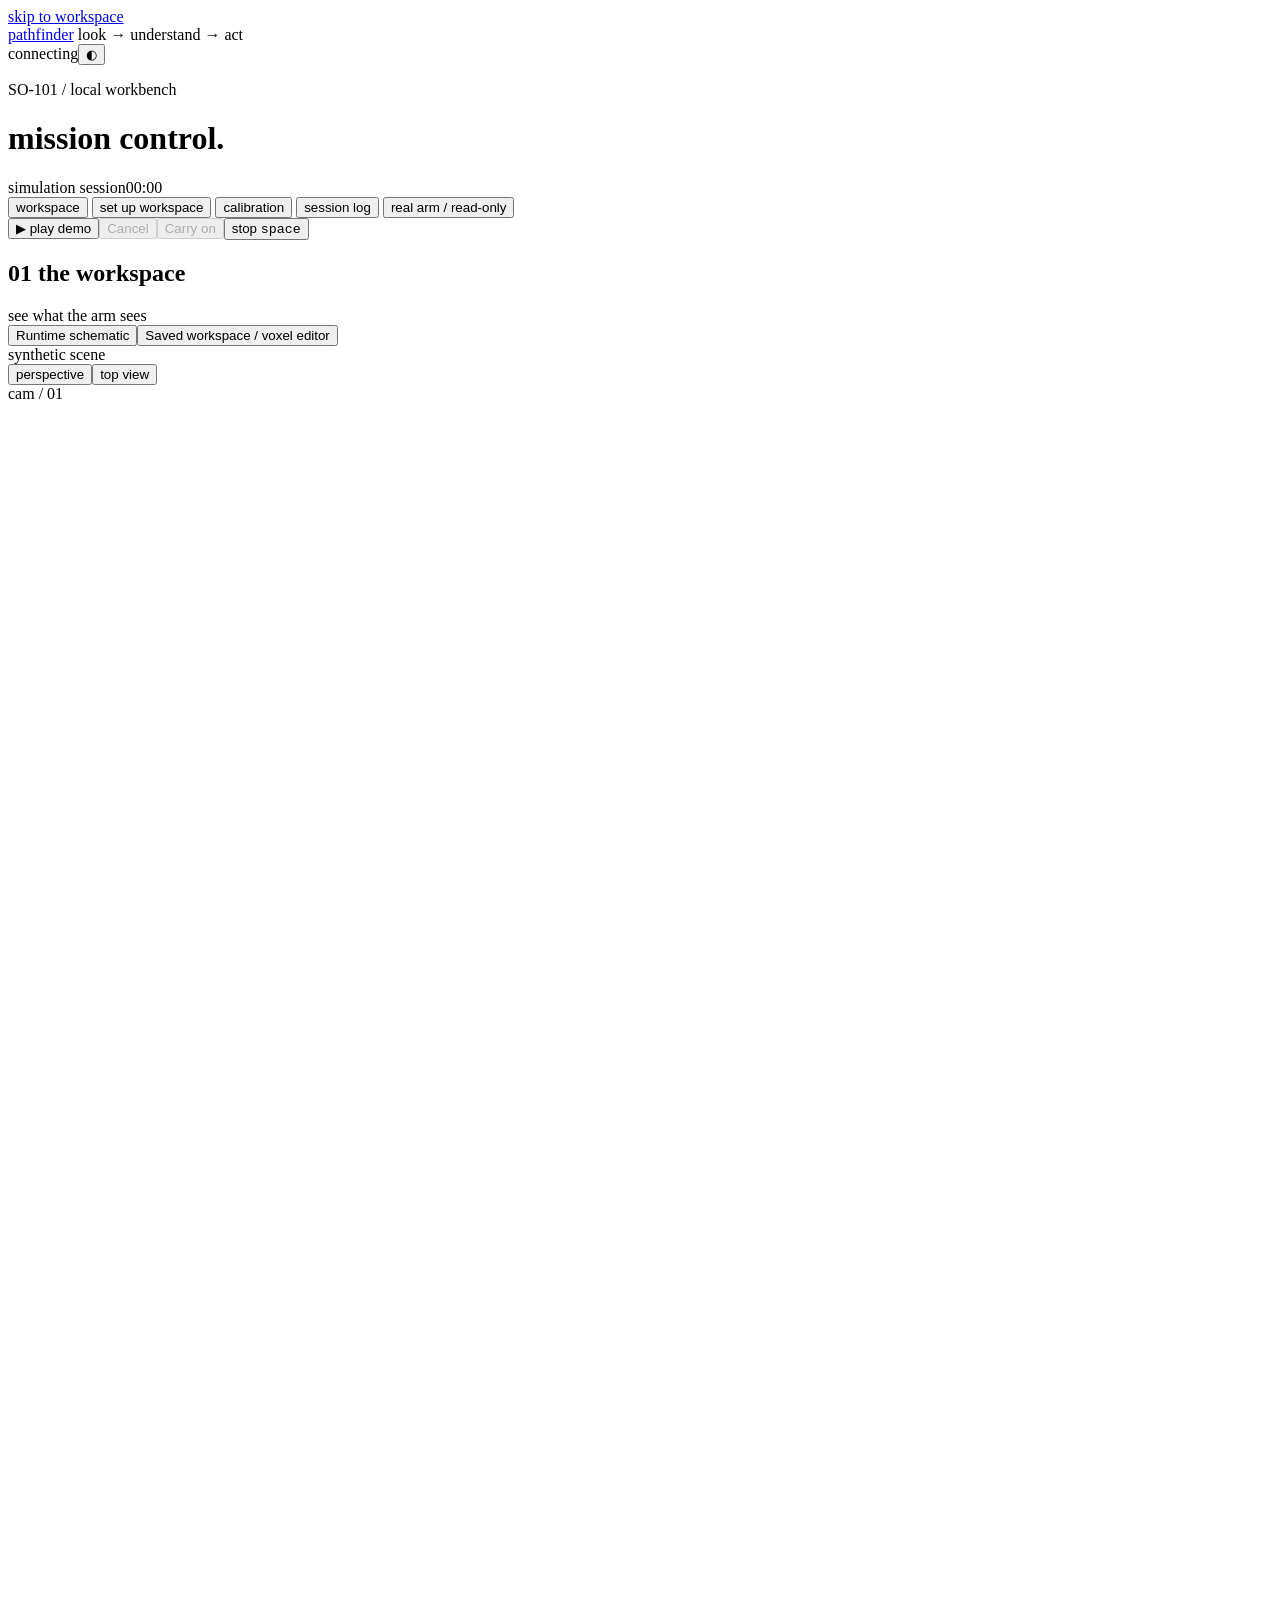
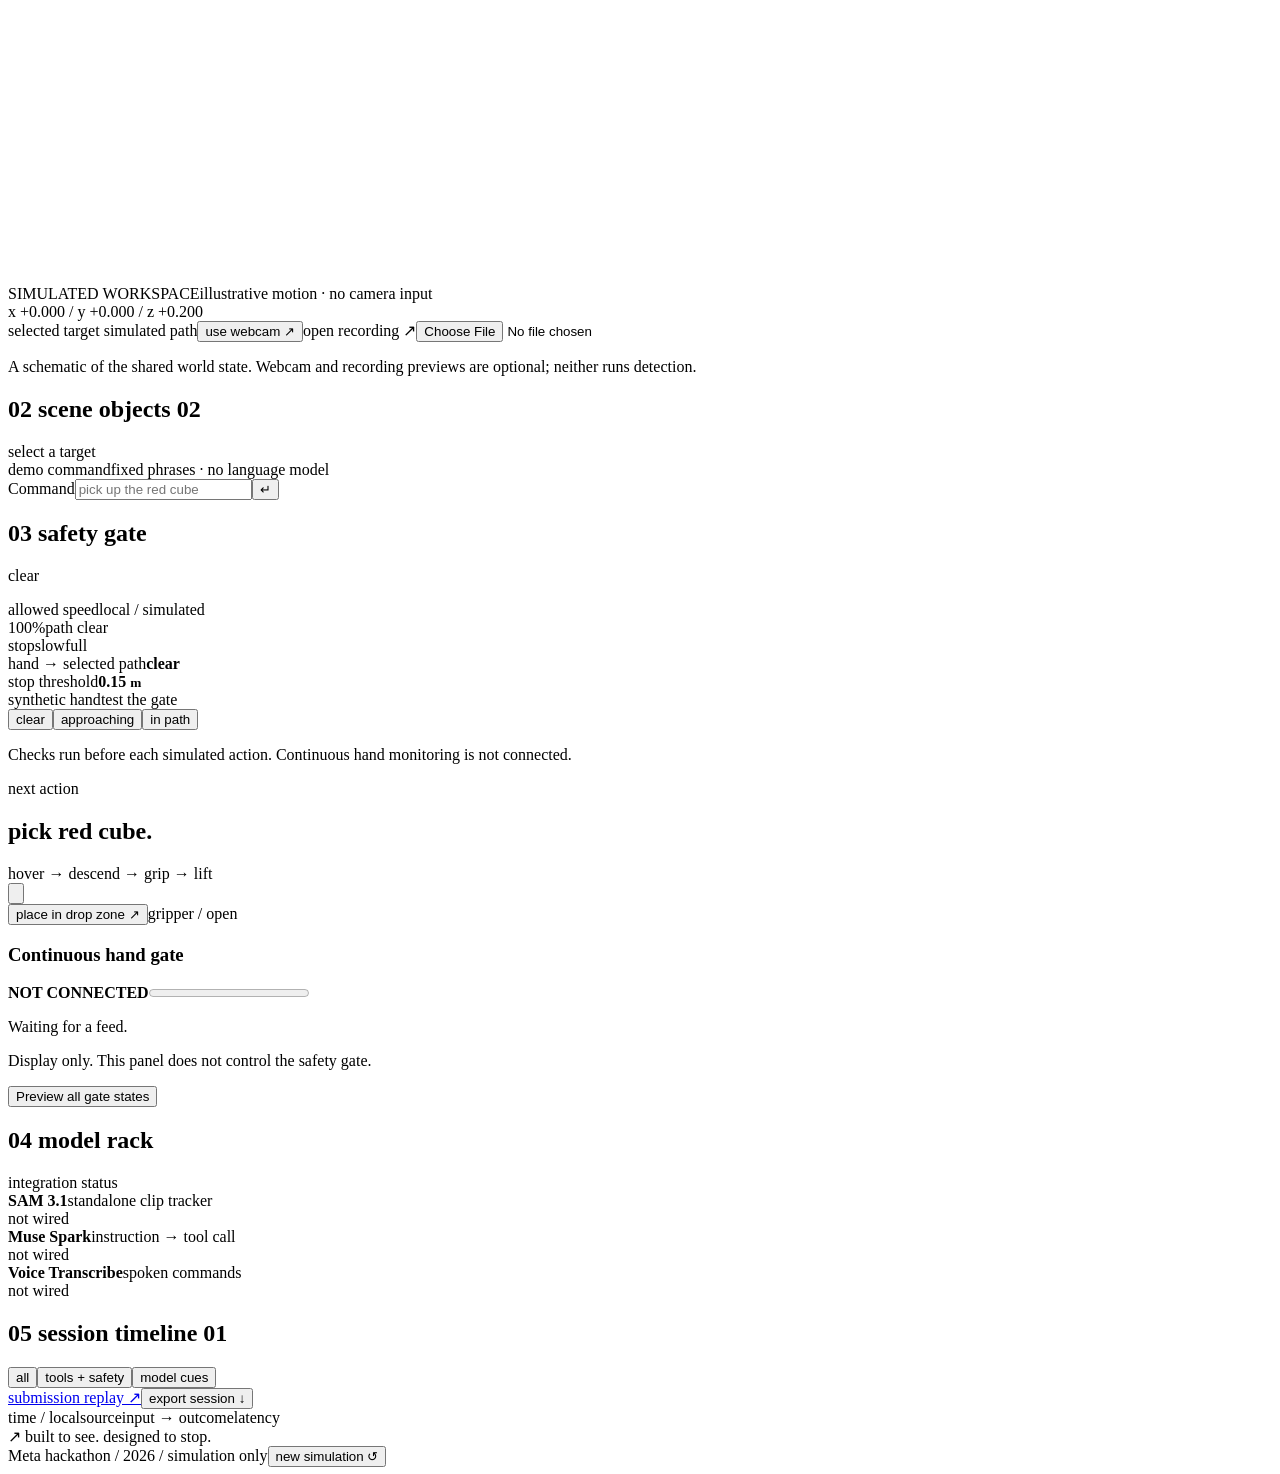
==== commit cf105f14: "Show motion recovery, immediate controls and planned waypoints in Deck" ====
--- a/lookandpick/web/index.html
+++ b/lookandpick/web/index.html
@@ -11,6 +11,7 @@
   <link rel="stylesheet" href="/workspaces.css">
   <script type="module" src="/workspaces.js"></script>
   <script type="module" src="/deck-panels.js"></script>
+  <script type="module" src="/motion-view.js"></script>
 </head>
 <body>
   <a class="skip-link" href="#workspace">skip to workspace</a>
@@ -34,7 +35,7 @@
         <button class="nav-key" data-page="timeline">session log</button>
         <button class="nav-key" data-page="real-arm">real arm / read-only</button>
       </nav>
-      <div class="toolbar-actions"><button id="run-demo" class="key"><span aria-hidden="true">▶</span> play demo</button><button id="stop" class="stop-key"><span class="stop-square"></span>stop <kbd>space</kbd></button></div>
+      <div class="toolbar-actions"><button id="run-demo" class="key"><span aria-hidden="true">▶</span> play demo</button><button id="motion-cancel" class="key" disabled>Cancel</button><button id="motion-resume" class="key" disabled>Carry on</button><button id="stop" class="stop-key"><span class="stop-square"></span>stop <kbd>space</kbd></button></div>
     </div>
 
     <main>
@@ -42,16 +43,16 @@
         <div class="workspace-grid">
           <div class="stage-column">
             <div class="section-heading"><h2><span class="section-no">01</span> the workspace</h2><span class="caption">see what the arm sees</span></div>
-            <div class="ws-fields" id="workspace-view-choice"><button id="show-sim-view" class="text-key">Runtime schematic</button><button id="show-saved-view" class="text-key">Saved workspace / voxel editor</button></div><div id="active-workspace-visual" hidden><div class="stage-header"><span id="active-workspace-name">Saved workspace</span><div class="view-switch"><button id="active-cad">CAD inspection</button><button id="active-photo">photographic</button><select id="active-voxel-mode" aria-label="Active voxel colours"><option value="monitor">Live status</option><option value="edit">Edit layout</option></select></div></div><div class="workspace-canvas"><canvas id="active-photo-canvas"></canvas><canvas id="active-cad-canvas"></canvas></div><p class="micro">Saved visual workspace · illustrative CAD pose · controls below continue to use synthetic simulation state. <span id="active-voxel-status"></span></p></div>
+            <div class="ws-fields" id="workspace-view-choice"><button id="show-sim-view" class="text-key">Runtime schematic</button><button id="show-saved-view" class="text-key">Saved workspace / voxel editor</button></div><div id="active-workspace-visual" hidden><div class="stage-header"><span id="active-workspace-name">Saved workspace</span><div class="view-switch"><button id="active-cad">CAD inspection</button><button id="active-photo">photographic</button><select id="active-voxel-mode" aria-label="Active voxel colours"><option value="monitor">Live status</option><option value="edit">Edit layout</option></select></div></div><div class="ws-fields"><button id="active-clear-manual" class="text-key voxel-manual-reset" disabled title="Remove all manual blocks from this volume; live observations stay unchanged">Reset manual no-go cubes (0)</button><span id="active-clear-status" class="micro" role="status"></span></div><div class="workspace-canvas"><canvas id="active-photo-canvas"></canvas><canvas id="active-cad-canvas"></canvas></div><p class="micro">Saved visual workspace · illustrative CAD pose · controls below continue to use synthetic simulation state. <span id="active-voxel-status"></span></p></div>
             <div class="stage-panel" id="synthetic-stage-panel">
               <div class="stage-header"><span id="stage-label"><i class="led"></i> synthetic scene</span><div class="view-switch" role="group" aria-label="Scene viewpoint"><button class="active" data-view="perspective" aria-pressed="true">perspective</button><button data-view="top" aria-pressed="false">top view</button></div><span class="mono">cam / 01</span></div>
               <div class="stage-media">
-                <svg id="scene-svg" viewBox="0 0 960 560" role="img" aria-label="Illustrative simulated robot workspace with a cube, mug and drop zone"></svg>
+                <svg id="motion-route" viewBox="0 0 960 560" role="img" aria-label="Planned simulator waypoints" hidden></svg><svg id="scene-svg" viewBox="0 0 960 560" role="img" aria-label="Illustrative simulated robot workspace with a cube, mug and drop zone"></svg>
                 <video id="camera-video" autoplay playsinline muted hidden></video>
                 <video id="recording-video" playsinline controls hidden></video>
                 <div class="stage-corner"><span id="media-mode">SIMULATED WORKSPACE</span><span id="stage-subtitle">illustrative motion · no camera input</span></div>
                 <div class="stage-coordinate mono" id="stage-coordinate">x +0.000 / y +0.000 / z +0.200</div>
-                <div id="stop-overlay" hidden><span>■</span><h3>stop latched.</h3><p>Start a new simulation to reset.</p></div>
+                <div id="stop-overlay" hidden><span>■</span><h3 id="motion-overlay-title">stop latched.</h3><p id="motion-overlay-reason">Start a new simulation to reset.</p></div>
               </div>
               <div class="stage-footer"><span><i class="legend-target"></i> selected target <i class="legend-path"></i> simulated path</span><button id="camera" class="stage-action">use webcam ↗</button><label class="stage-action file-label" for="recording">open recording ↗<input id="recording" type="file" accept="video/*"></label><button id="synthetic" class="stage-action" hidden>return to scene ↗</button></div>
             </div>
@@ -65,11 +66,12 @@
           <aside class="console-column" aria-label="Robot controls">
             <div class="section-heading"><h2><span class="section-no">03</span> safety gate</h2><span id="gate-status" class="status-label">clear</span></div>
             <section class="safety-panel">
+              <div id="motion-stop" class="motion-stop" role="status" hidden><strong id="motion-stop-kind"></strong><p id="motion-stop-reason"></p><p id="motion-recovery" class="micro"></p></div><p id="motion-status" class="motion-status" role="status"></p><p id="motion-control-status" class="micro" role="status"></p><p id="motion-route-label" class="micro"></p>
               <div class="readout-label"><span>allowed speed</span><span class="mono micro">local / simulated</span></div>
               <div class="speed-readout"><span id="speed" class="mono">100</span><span>%</span><span id="speed-caption" class="speed-caption">path clear</span></div>
               <div class="speed-track"><div id="speed-fill"></div><i class="speed-stop-mark"></i></div>
               <div class="range-labels mono"><span>stop</span><span>slow</span><span>full</span></div>
-              <div class="safety-details"><div><span class="caption">hand → selected path</span><strong id="separation" class="mono">clear</strong></div><div><span class="caption">stop threshold</span><strong class="mono">0.15 <small>m</small></strong></div></div>
+              <div class="safety-details"><div><span class="caption">hand → selected path</span><strong id="separation" class="mono">clear</strong></div><div><span class="caption">stop threshold</span><strong class="mono"><span id="motion-stop-distance">0.15</span> <small>m</small></strong></div></div>
               <div class="scenario-label"><span>synthetic hand</span><span class="micro">test the gate</span></div>
               <div class="transport scenarios" role="group" aria-label="Synthetic hand scenario"><button class="active" data-hand="clear" aria-pressed="true">clear</button><button data-hand="approach" aria-pressed="false">approaching</button><button data-hand="near" aria-pressed="false">in path</button></div>
               <p class="micro safety-disclaimer">Checks run before each simulated action. Continuous hand monitoring is not connected.</p>
@@ -107,7 +109,7 @@
           <p class="micro">Draw a rectangle on the tabletop, then drag its top handle upwards. The overlay appears in CAD inspection. Fidelity changes cube size while keeping the boundary fixed; edge cubes are clipped to fit. Hover to reveal faint cubes. In Live status, green is observed clear, red is occupied or manually blocked, and amber is unknown / unsafe.</p>
           <div class="ws-fields"><button id="wa-draw" class="key">Draw tabletop footprint</button><button id="wa-cancel" class="text-key" hidden>Cancel drawing</button><label>Volume height <span class="wa-unit">relative units</span><input id="wa-height" type="number" min="0.005" step="0.05" value="0.3"></label><label>Grid fidelity<select id="wa-fidelity"><option value="256">Coarse · about 256 cubes</option><option value="1024" selected>Balanced · about 1,024 cubes</option><option value="4096">Fine · up to 4,096 cubes</option><option value="custom">Custom cube size</option></select></label><label>Cube size <span class="wa-unit">relative units</span><input id="wa-cell" type="number" min="0.005" step="0.01" value="0.05"></label></div>
           <p id="wa-dimensions" class="micro"></p>
-          <div class="ws-fields"><label>Cube colours<select id="wa-voxel-mode"><option value="edit" selected>Edit layout</option><option value="monitor">Live status</option></select></label><button id="wa-pick-back" class="text-key">Back one selection step</button><button id="wa-row-block" class="key" disabled>Block selected slice</button><button id="wa-row-unblock" class="text-key" disabled>Unblock selected slice</button></div><p id="wa-pick-status" class="micro">Hover a cube, click a vertex, then click a coloured axis edge to select its row. Right-click goes back. Double-click toggles one cube.</p><p class="micro">Edit layout: green means manually unblocked, red means blocked. Live detections remain red. Manual unblocking never clears sensor evidence or unknown space. Manual restrictions persist separately from scene geometry.</p><p id="wa-status" class="micro" aria-live="polite">Draw a working area to start.</p>
+          <div class="ws-fields"><label>Cube colours<select id="wa-voxel-mode"><option value="edit" selected>Edit layout</option><option value="monitor">Live status</option></select></label><button id="wa-pick-back" class="text-key">Back one selection step</button><button id="wa-row-block" class="key" disabled>Block selected slice</button><button id="wa-row-unblock" class="text-key" disabled>Unblock selected slice</button><button id="wa-clear-manual" class="text-key voxel-manual-reset" disabled title="Remove all manual blocks from this volume; live observations stay unchanged">Reset manual no-go cubes (0)</button></div><p id="wa-clear-status" class="micro" role="status"></p><p id="wa-pick-status" class="micro">Hover a cube, click a vertex, then click a coloured axis edge to select its row. Right-click goes back. Double-click toggles one cube.</p><p class="micro">Edit layout: green means manually unblocked, red means blocked. Live detections remain red. Manual unblocking never clears sensor evidence or unknown space. Manual restrictions persist separately from scene geometry.</p><p id="wa-status" class="micro" aria-live="polite">Draw a working area to start.</p>
           <div class="ws-fields"><button id="wa-demo" class="key">Simulate an intruder</button><button id="wa-reset" class="text-key">Reset observations to unknown</button></div>
           <details><summary>Anchor to ArUco marker</summary><p class="micro">Uses the original source image. Default 120 mm is nominal: enter your measured printed marker length. Reconstruction intrinsics provide a visual estimate; calibrated lens intrinsics are needed for metric free-space input. Robot-base alignment stays unverified.</p>
           <div class="ws-fields"><label>Original source view<select id="wa-source"></select></label><label>Marker ID<input id="wa-marker" type="number" min="0" max="49" value="0"></label><label>Black marker square side (metres)<input id="wa-marker-size" type="number" min="0.01" max="1" step="0.001" value="0.12"></label></div>
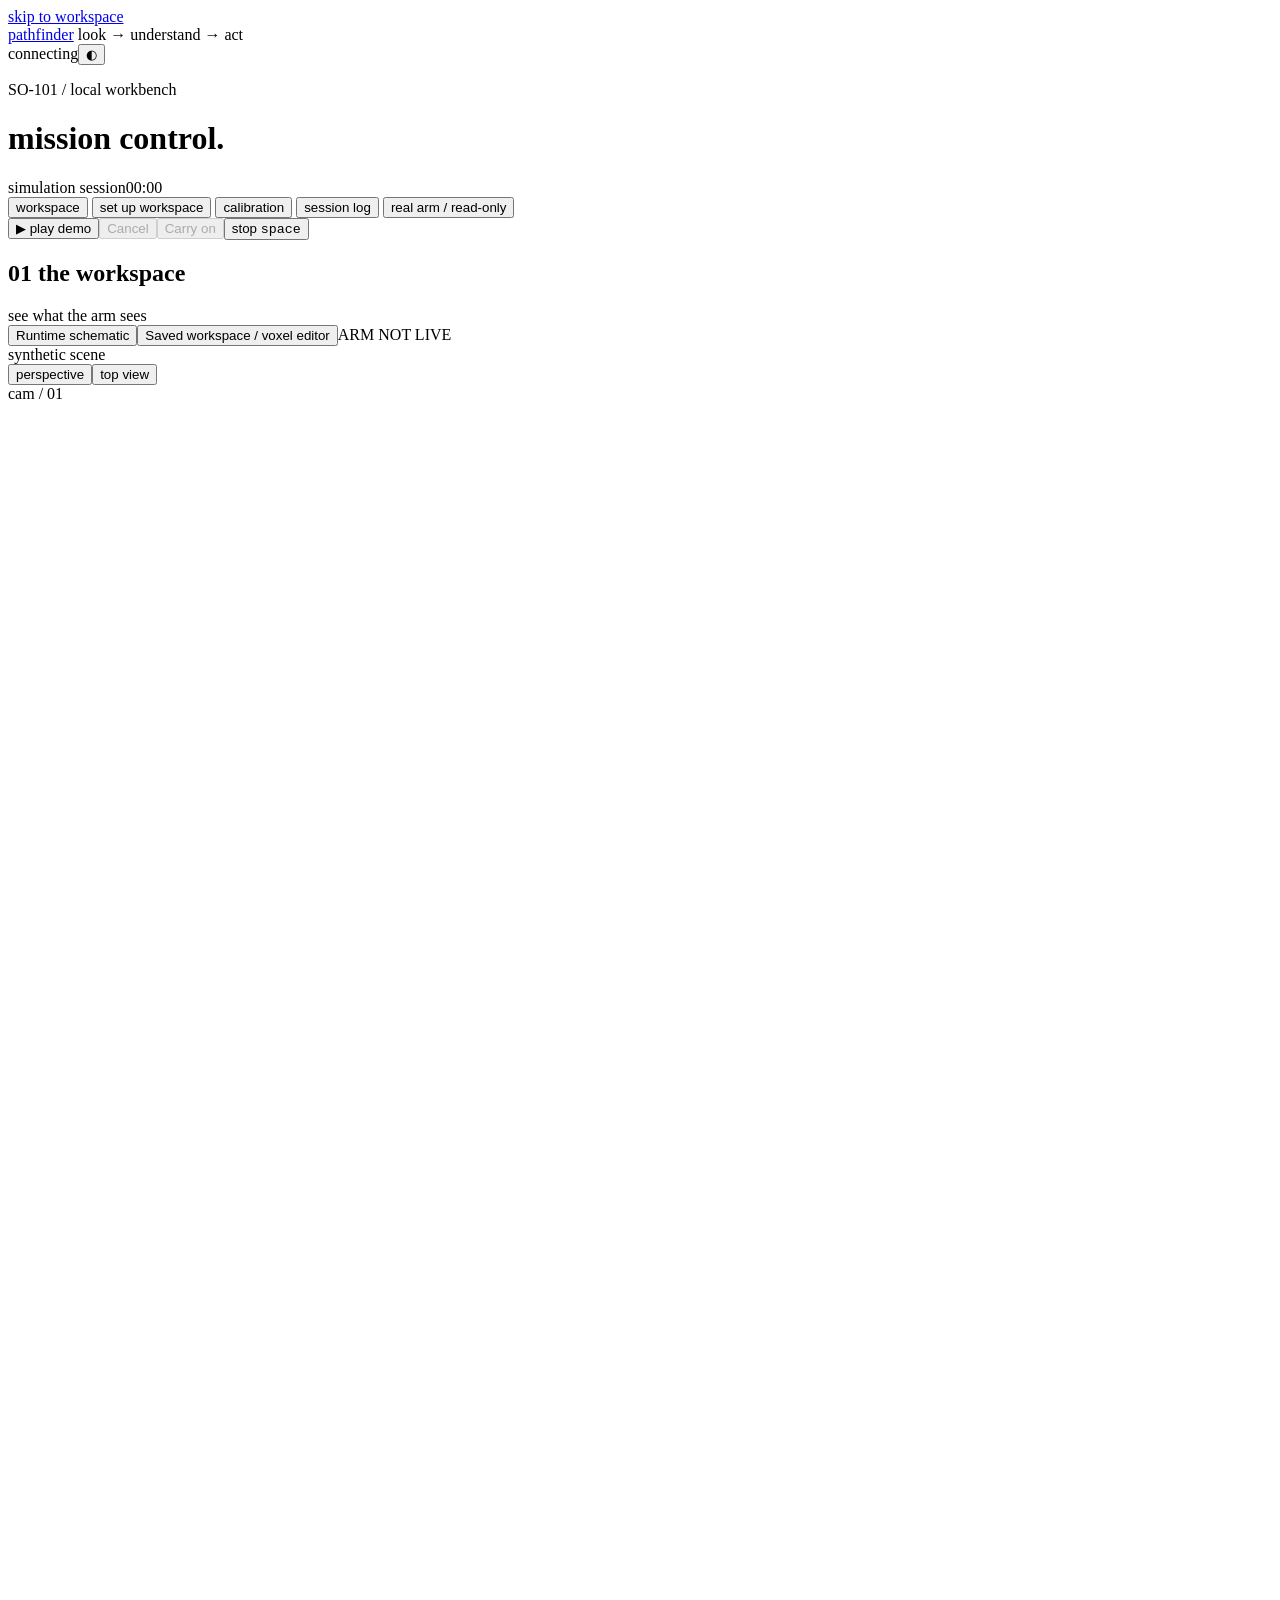
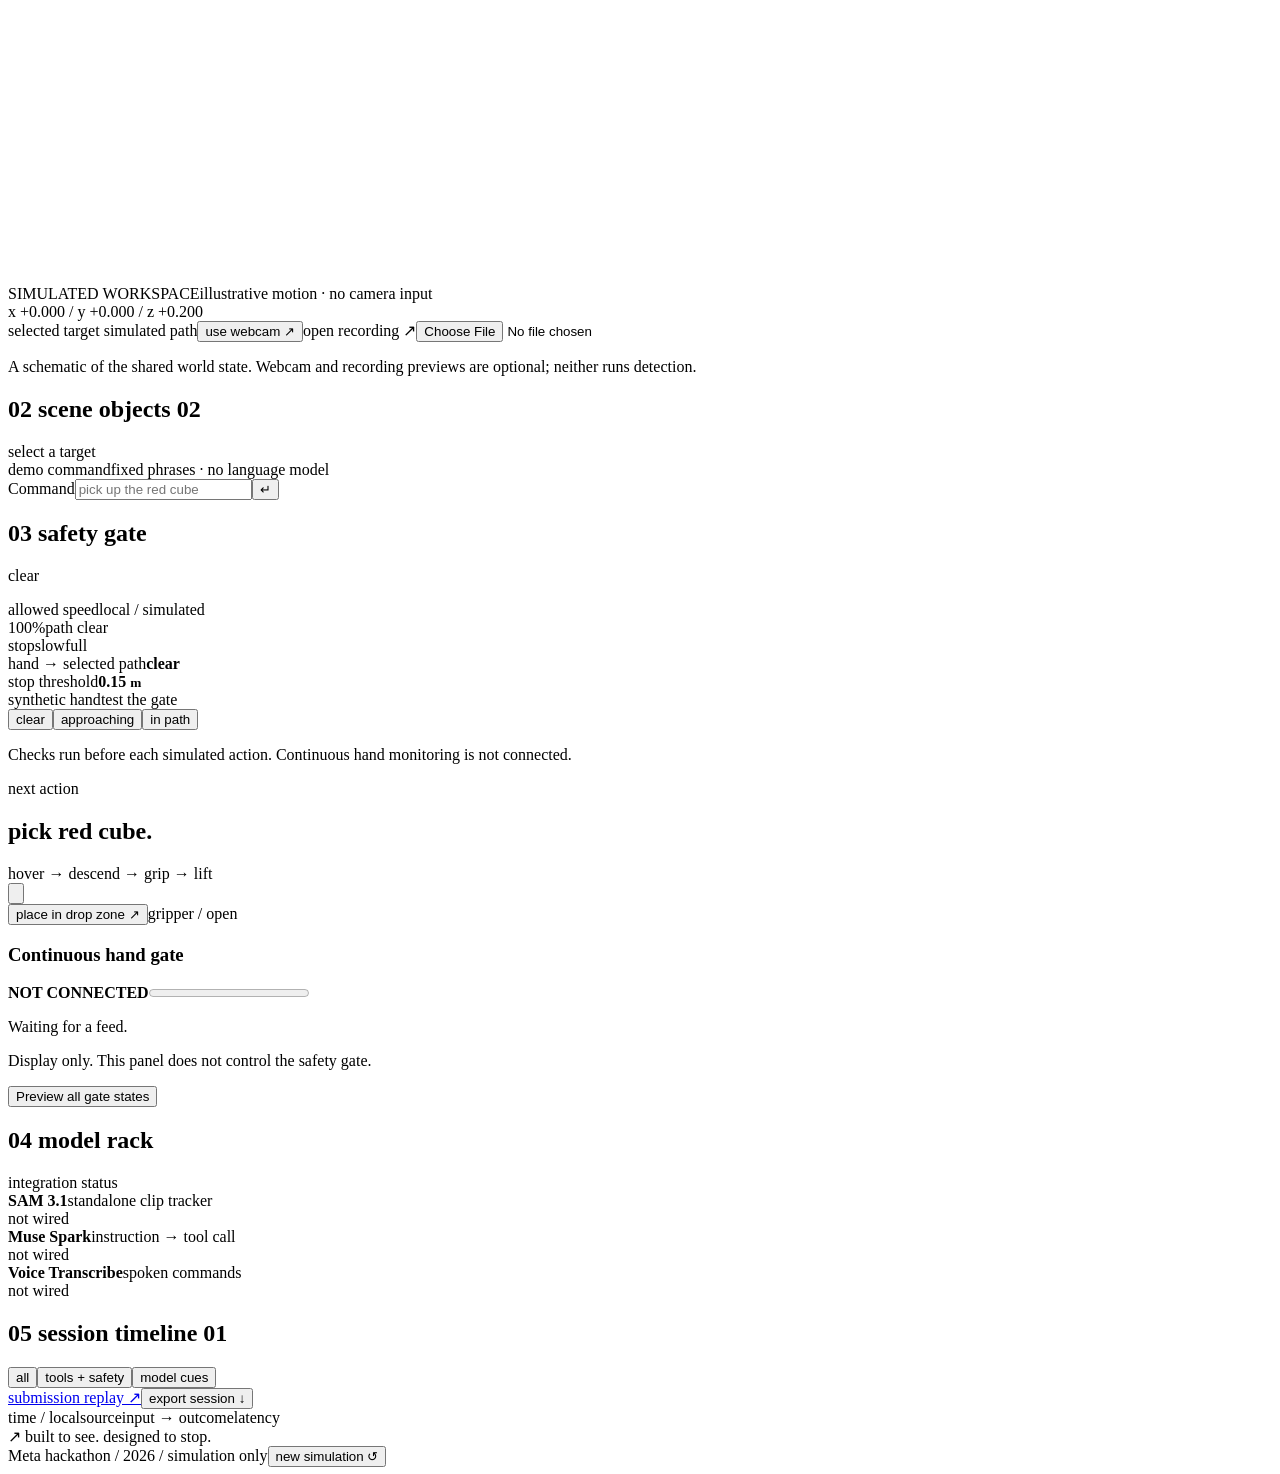
==== commit 01a565de: "Show read-only live arm and filter voxel display intrusions" ====
--- a/lookandpick/web/index.html
+++ b/lookandpick/web/index.html
@@ -43,7 +43,7 @@
         <div class="workspace-grid">
           <div class="stage-column">
             <div class="section-heading"><h2><span class="section-no">01</span> the workspace</h2><span class="caption">see what the arm sees</span></div>
-            <div class="ws-fields" id="workspace-view-choice"><button id="show-sim-view" class="text-key">Runtime schematic</button><button id="show-saved-view" class="text-key">Saved workspace / voxel editor</button></div><div id="active-workspace-visual" hidden><div class="stage-header"><span id="active-workspace-name">Saved workspace</span><div class="view-switch"><button id="active-cad">CAD inspection</button><button id="active-photo">photographic</button><select id="active-voxel-mode" aria-label="Active voxel colours"><option value="monitor">Live status</option><option value="edit">Edit layout</option></select></div></div><div class="ws-fields"><button id="active-clear-manual" class="text-key voxel-manual-reset" disabled title="Remove all manual blocks from this volume; live observations stay unchanged">Reset manual no-go cubes (0)</button><span id="active-clear-status" class="micro" role="status"></span></div><div class="workspace-canvas"><canvas id="active-photo-canvas"></canvas><canvas id="active-cad-canvas"></canvas></div><p class="micro">Saved visual workspace · illustrative CAD pose · controls below continue to use synthetic simulation state. <span id="active-voxel-status"></span></p></div>
+            <div class="ws-fields" id="workspace-view-choice"><button id="show-sim-view" class="text-key">Runtime schematic</button><button id="show-saved-view" class="text-key">Saved workspace / voxel editor</button><span id="saved-arm-status" class="micro" role="status">ARM NOT LIVE</span></div><div id="active-workspace-visual" hidden><div class="stage-header"><span id="active-workspace-name">Saved workspace</span><div class="view-switch"><button id="active-cad">CAD inspection</button><button id="active-photo">photographic</button><select id="active-voxel-mode" aria-label="Active voxel colours"><option value="monitor">Live status</option><option value="edit">Edit layout</option></select></div></div><div class="ws-fields"><label class="wa-inline"><input id="active-live-arm" type="checkbox">Live arm</label><span id="active-arm-note" class="micro">Measured robot base frame required for live pose.</span></div><fieldset id="active-voxel-filter" class="voxel-display-filter"></fieldset><div class="ws-fields"><button id="active-clear-manual" class="text-key voxel-manual-reset" disabled title="Remove all manual blocks from this volume; live observations stay unchanged">Reset manual no-go cubes (0)</button><span id="active-clear-status" class="micro" role="status"></span></div><div class="workspace-canvas"><canvas id="active-photo-canvas"></canvas><canvas id="active-cad-canvas"></canvas><span id="active-arm-badge" class="arm-data-badge" role="status">ARM NOT LIVE</span></div><p class="micro">Saved visual workspace · read-only arm display · controls below continue to use synthetic simulation state. <span id="active-voxel-status"></span></p></div>
             <div class="stage-panel" id="synthetic-stage-panel">
               <div class="stage-header"><span id="stage-label"><i class="led"></i> synthetic scene</span><div class="view-switch" role="group" aria-label="Scene viewpoint"><button class="active" data-view="perspective" aria-pressed="true">perspective</button><button data-view="top" aria-pressed="false">top view</button></div><span class="mono">cam / 01</span></div>
               <div class="stage-media">
@@ -109,7 +109,7 @@
           <p class="micro">Draw a rectangle on the tabletop, then drag its top handle upwards. The overlay appears in CAD inspection. Fidelity changes cube size while keeping the boundary fixed; edge cubes are clipped to fit. Hover to reveal faint cubes. In Live status, green is observed clear, red is occupied or manually blocked, and amber is unknown / unsafe.</p>
           <div class="ws-fields"><button id="wa-draw" class="key">Draw tabletop footprint</button><button id="wa-cancel" class="text-key" hidden>Cancel drawing</button><label>Volume height <span class="wa-unit">relative units</span><input id="wa-height" type="number" min="0.005" step="0.05" value="0.3"></label><label>Grid fidelity<select id="wa-fidelity"><option value="256">Coarse · about 256 cubes</option><option value="1024" selected>Balanced · about 1,024 cubes</option><option value="4096">Fine · up to 4,096 cubes</option><option value="custom">Custom cube size</option></select></label><label>Cube size <span class="wa-unit">relative units</span><input id="wa-cell" type="number" min="0.005" step="0.01" value="0.05"></label></div>
           <p id="wa-dimensions" class="micro"></p>
-          <div class="ws-fields"><label>Cube colours<select id="wa-voxel-mode"><option value="edit" selected>Edit layout</option><option value="monitor">Live status</option></select></label><button id="wa-pick-back" class="text-key">Back one selection step</button><button id="wa-row-block" class="key" disabled>Block selected slice</button><button id="wa-row-unblock" class="text-key" disabled>Unblock selected slice</button><button id="wa-clear-manual" class="text-key voxel-manual-reset" disabled title="Remove all manual blocks from this volume; live observations stay unchanged">Reset manual no-go cubes (0)</button></div><p id="wa-clear-status" class="micro" role="status"></p><p id="wa-pick-status" class="micro">Hover a cube, click a vertex, then click a coloured axis edge to select its row. Right-click goes back. Double-click toggles one cube.</p><p class="micro">Edit layout: green means manually unblocked, red means blocked. Live detections remain red. Manual unblocking never clears sensor evidence or unknown space. Manual restrictions persist separately from scene geometry.</p><p id="wa-status" class="micro" aria-live="polite">Draw a working area to start.</p>
+          <div class="ws-fields"><label>Cube colours<select id="wa-voxel-mode"><option value="edit" selected>Edit layout</option><option value="monitor">Live status</option></select></label><button id="wa-pick-back" class="text-key">Back one selection step</button><button id="wa-row-block" class="key" disabled>Block selected slice</button><button id="wa-row-unblock" class="text-key" disabled>Unblock selected slice</button><button id="wa-clear-manual" class="text-key voxel-manual-reset" disabled title="Remove all manual blocks from this volume; live observations stay unchanged">Reset manual no-go cubes (0)</button></div><fieldset id="wa-voxel-filter" class="voxel-display-filter"></fieldset><p id="wa-clear-status" class="micro" role="status"></p><p id="wa-pick-status" class="micro">Hover a cube, click a vertex, then click a coloured axis edge to select its row. Right-click goes back. Double-click toggles one cube.</p><p class="micro">Edit layout: green means manually unblocked, red means blocked. Live detections remain red. Manual unblocking never clears sensor evidence or unknown space. Manual restrictions persist separately from scene geometry.</p><p id="wa-status" class="micro" aria-live="polite">Draw a working area to start.</p>
           <div class="ws-fields"><button id="wa-demo" class="key">Simulate an intruder</button><button id="wa-reset" class="text-key">Reset observations to unknown</button></div>
           <details><summary>Anchor to ArUco marker</summary><p class="micro">Uses the original source image. Default 120 mm is nominal: enter your measured printed marker length. Reconstruction intrinsics provide a visual estimate; calibrated lens intrinsics are needed for metric free-space input. Robot-base alignment stays unverified.</p>
           <div class="ws-fields"><label>Original source view<select id="wa-source"></select></label><label>Marker ID<input id="wa-marker" type="number" min="0" max="49" value="0"></label><label>Black marker square side (metres)<input id="wa-marker-size" type="number" min="0.01" max="1" step="0.001" value="0.12"></label></div>
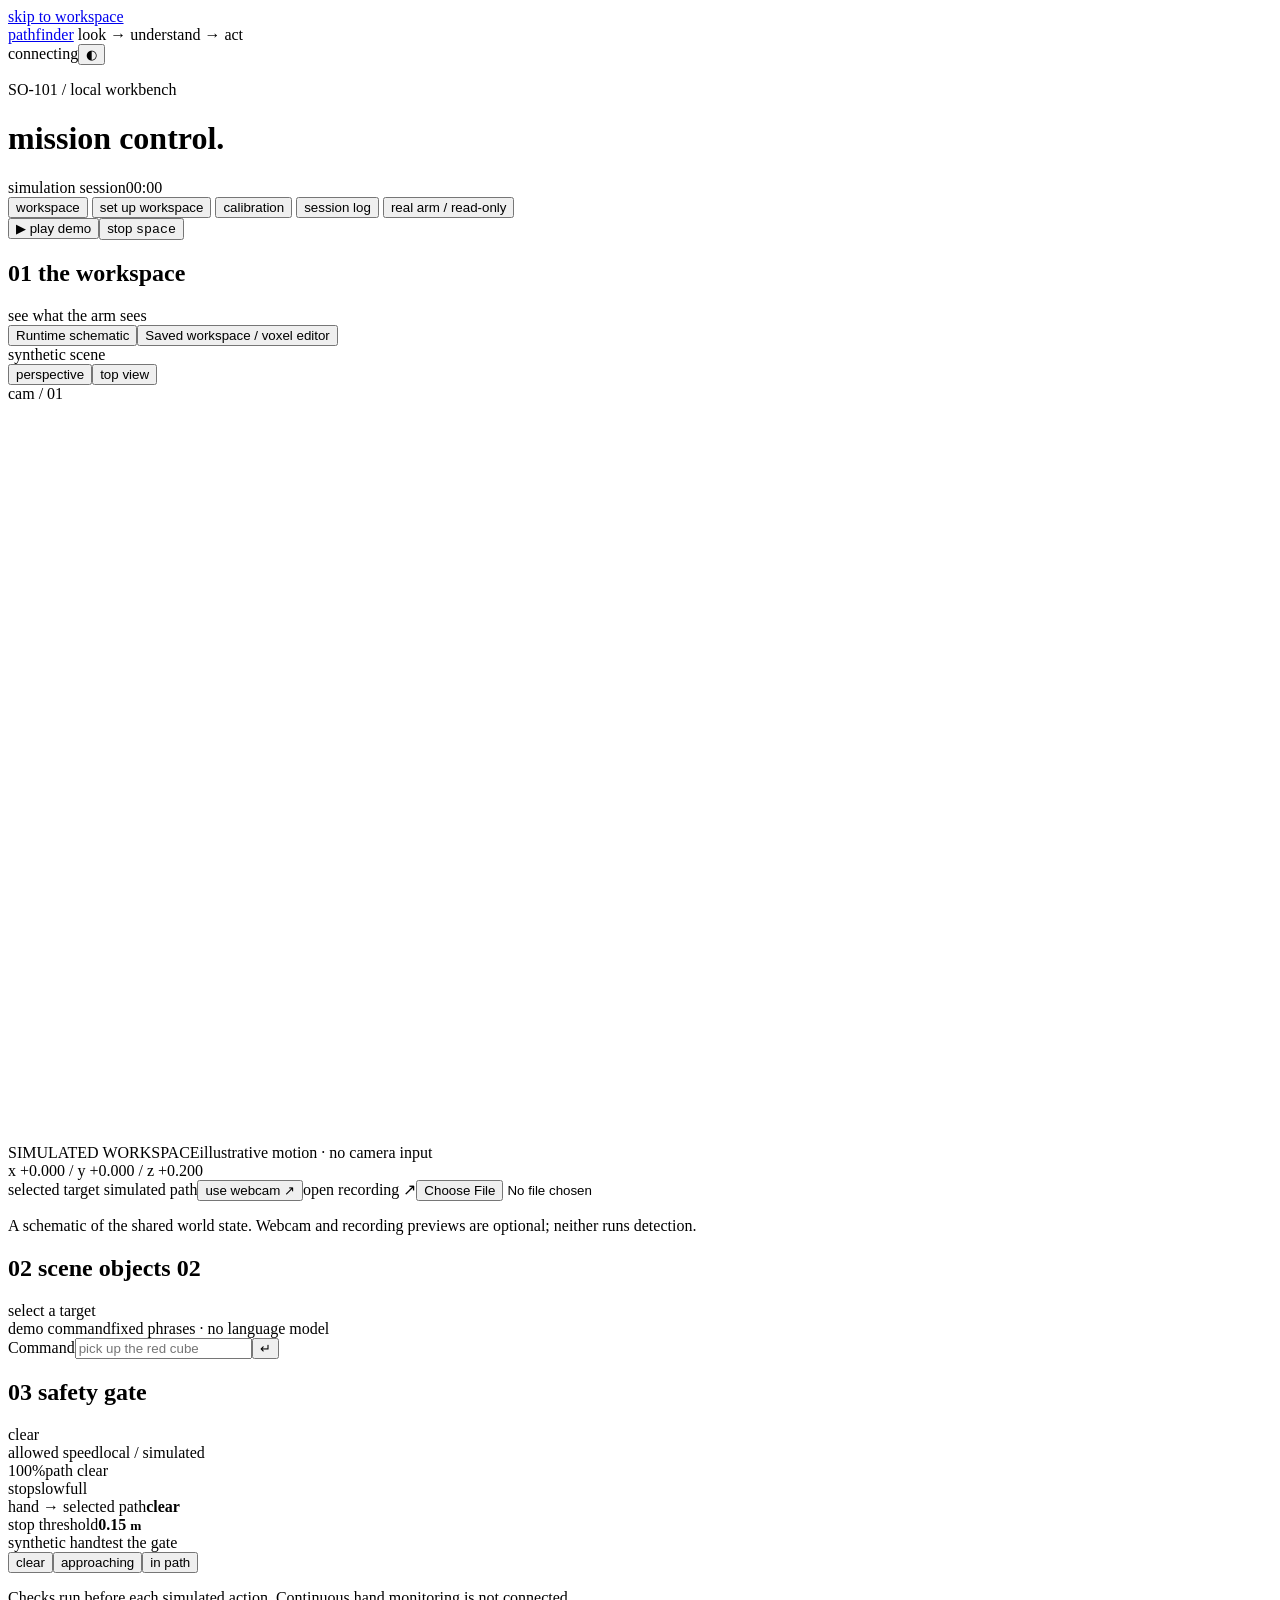
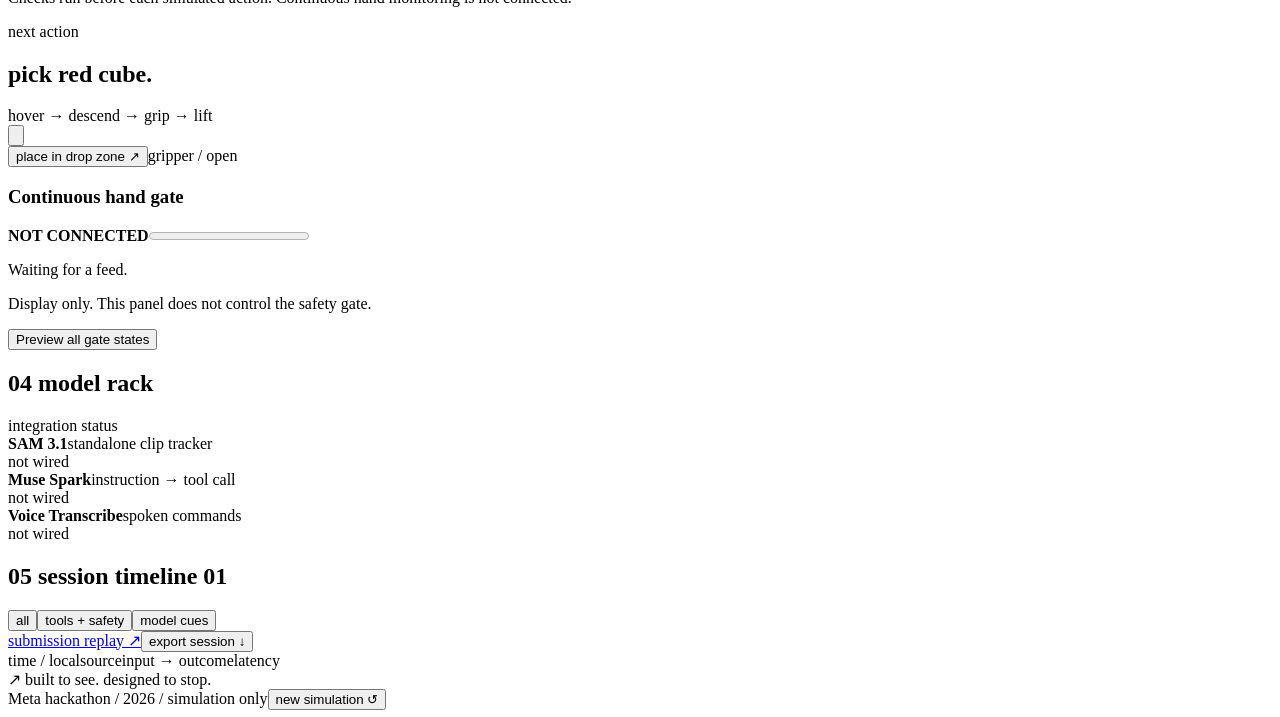
==== commit af5b12a3: "Add reset all no-go cubes to workspace controls" ====
--- a/lookandpick/web/index.html
+++ b/lookandpick/web/index.html
@@ -11,7 +11,6 @@
   <link rel="stylesheet" href="/workspaces.css">
   <script type="module" src="/workspaces.js"></script>
   <script type="module" src="/deck-panels.js"></script>
-  <script type="module" src="/motion-view.js"></script>
 </head>
 <body>
   <a class="skip-link" href="#workspace">skip to workspace</a>
@@ -35,7 +34,7 @@
         <button class="nav-key" data-page="timeline">session log</button>
         <button class="nav-key" data-page="real-arm">real arm / read-only</button>
       </nav>
-      <div class="toolbar-actions"><button id="run-demo" class="key"><span aria-hidden="true">▶</span> play demo</button><button id="motion-cancel" class="key" disabled>Cancel</button><button id="motion-resume" class="key" disabled>Carry on</button><button id="stop" class="stop-key"><span class="stop-square"></span>stop <kbd>space</kbd></button></div>
+      <div class="toolbar-actions"><button id="run-demo" class="key"><span aria-hidden="true">▶</span> play demo</button><button id="stop" class="stop-key"><span class="stop-square"></span>stop <kbd>space</kbd></button></div>
     </div>
 
     <main>
@@ -43,16 +42,16 @@
         <div class="workspace-grid">
           <div class="stage-column">
             <div class="section-heading"><h2><span class="section-no">01</span> the workspace</h2><span class="caption">see what the arm sees</span></div>
-            <div class="ws-fields" id="workspace-view-choice"><button id="show-sim-view" class="text-key">Runtime schematic</button><button id="show-saved-view" class="text-key">Saved workspace / voxel editor</button><span id="saved-arm-status" class="micro" role="status">ARM NOT LIVE</span></div><div id="active-workspace-visual" hidden><div class="stage-header"><span id="active-workspace-name">Saved workspace</span><div class="view-switch"><button id="active-cad">CAD inspection</button><button id="active-photo">photographic</button><select id="active-voxel-mode" aria-label="Active voxel colours"><option value="monitor">Live status</option><option value="edit">Edit layout</option></select></div></div><div class="ws-fields"><label class="wa-inline"><input id="active-live-arm" type="checkbox">Live arm</label><span id="active-arm-note" class="micro">Measured robot base frame required for live pose.</span></div><fieldset id="active-voxel-filter" class="voxel-display-filter"></fieldset><div class="ws-fields"><button id="active-clear-manual" class="text-key voxel-manual-reset" disabled title="Remove all manual blocks from this volume; live observations stay unchanged">Reset manual no-go cubes (0)</button><span id="active-clear-status" class="micro" role="status"></span></div><div class="workspace-canvas"><canvas id="active-photo-canvas"></canvas><canvas id="active-cad-canvas"></canvas><span id="active-arm-badge" class="arm-data-badge" role="status">ARM NOT LIVE</span></div><p class="micro">Saved visual workspace · read-only arm display · controls below continue to use synthetic simulation state. <span id="active-voxel-status"></span></p></div>
+            <div class="ws-fields" id="workspace-view-choice"><button id="show-sim-view" class="text-key">Runtime schematic</button><button id="show-saved-view" class="text-key">Saved workspace / voxel editor</button></div><div id="active-workspace-visual" hidden><div class="stage-header"><span id="active-workspace-name">Saved workspace</span><div class="view-switch"><button id="active-cad">CAD inspection</button><button id="active-photo">photographic</button><select id="active-voxel-mode" aria-label="Active voxel colours"><option value="monitor">Live status</option><option value="edit">Edit layout</option></select></div></div><div class="workspace-canvas"><canvas id="active-photo-canvas"></canvas><canvas id="active-cad-canvas"></canvas></div><p class="micro">Saved visual workspace · illustrative CAD pose · controls below continue to use synthetic simulation state. <span id="active-voxel-status"></span></p><div class="ws-fields"><button id="active-clear-no-go" class="key" disabled>Reset all no-go cubes</button><span id="active-voxel-edit-status" class="micro" role="status"></span></div></div>
             <div class="stage-panel" id="synthetic-stage-panel">
               <div class="stage-header"><span id="stage-label"><i class="led"></i> synthetic scene</span><div class="view-switch" role="group" aria-label="Scene viewpoint"><button class="active" data-view="perspective" aria-pressed="true">perspective</button><button data-view="top" aria-pressed="false">top view</button></div><span class="mono">cam / 01</span></div>
               <div class="stage-media">
-                <svg id="motion-route" viewBox="0 0 960 560" role="img" aria-label="Planned simulator waypoints" hidden></svg><svg id="scene-svg" viewBox="0 0 960 560" role="img" aria-label="Illustrative simulated robot workspace with a cube, mug and drop zone"></svg>
+                <svg id="scene-svg" viewBox="0 0 960 560" role="img" aria-label="Illustrative simulated robot workspace with a cube, mug and drop zone"></svg>
                 <video id="camera-video" autoplay playsinline muted hidden></video>
                 <video id="recording-video" playsinline controls hidden></video>
                 <div class="stage-corner"><span id="media-mode">SIMULATED WORKSPACE</span><span id="stage-subtitle">illustrative motion · no camera input</span></div>
                 <div class="stage-coordinate mono" id="stage-coordinate">x +0.000 / y +0.000 / z +0.200</div>
-                <div id="stop-overlay" hidden><span>■</span><h3 id="motion-overlay-title">stop latched.</h3><p id="motion-overlay-reason">Start a new simulation to reset.</p></div>
+                <div id="stop-overlay" hidden><span>■</span><h3>stop latched.</h3><p>Start a new simulation to reset.</p></div>
               </div>
               <div class="stage-footer"><span><i class="legend-target"></i> selected target <i class="legend-path"></i> simulated path</span><button id="camera" class="stage-action">use webcam ↗</button><label class="stage-action file-label" for="recording">open recording ↗<input id="recording" type="file" accept="video/*"></label><button id="synthetic" class="stage-action" hidden>return to scene ↗</button></div>
             </div>
@@ -66,12 +65,11 @@
           <aside class="console-column" aria-label="Robot controls">
             <div class="section-heading"><h2><span class="section-no">03</span> safety gate</h2><span id="gate-status" class="status-label">clear</span></div>
             <section class="safety-panel">
-              <div id="motion-stop" class="motion-stop" role="status" hidden><strong id="motion-stop-kind"></strong><p id="motion-stop-reason"></p><p id="motion-recovery" class="micro"></p></div><p id="motion-status" class="motion-status" role="status"></p><p id="motion-control-status" class="micro" role="status"></p><p id="motion-route-label" class="micro"></p>
               <div class="readout-label"><span>allowed speed</span><span class="mono micro">local / simulated</span></div>
               <div class="speed-readout"><span id="speed" class="mono">100</span><span>%</span><span id="speed-caption" class="speed-caption">path clear</span></div>
               <div class="speed-track"><div id="speed-fill"></div><i class="speed-stop-mark"></i></div>
               <div class="range-labels mono"><span>stop</span><span>slow</span><span>full</span></div>
-              <div class="safety-details"><div><span class="caption">hand → selected path</span><strong id="separation" class="mono">clear</strong></div><div><span class="caption">stop threshold</span><strong class="mono"><span id="motion-stop-distance">0.15</span> <small>m</small></strong></div></div>
+              <div class="safety-details"><div><span class="caption">hand → selected path</span><strong id="separation" class="mono">clear</strong></div><div><span class="caption">stop threshold</span><strong class="mono">0.15 <small>m</small></strong></div></div>
               <div class="scenario-label"><span>synthetic hand</span><span class="micro">test the gate</span></div>
               <div class="transport scenarios" role="group" aria-label="Synthetic hand scenario"><button class="active" data-hand="clear" aria-pressed="true">clear</button><button data-hand="approach" aria-pressed="false">approaching</button><button data-hand="near" aria-pressed="false">in path</button></div>
               <p class="micro safety-disclaimer">Checks run before each simulated action. Continuous hand monitoring is not connected.</p>
@@ -109,7 +107,7 @@
           <p class="micro">Draw a rectangle on the tabletop, then drag its top handle upwards. The overlay appears in CAD inspection. Fidelity changes cube size while keeping the boundary fixed; edge cubes are clipped to fit. Hover to reveal faint cubes. In Live status, green is observed clear, red is occupied or manually blocked, and amber is unknown / unsafe.</p>
           <div class="ws-fields"><button id="wa-draw" class="key">Draw tabletop footprint</button><button id="wa-cancel" class="text-key" hidden>Cancel drawing</button><label>Volume height <span class="wa-unit">relative units</span><input id="wa-height" type="number" min="0.005" step="0.05" value="0.3"></label><label>Grid fidelity<select id="wa-fidelity"><option value="256">Coarse · about 256 cubes</option><option value="1024" selected>Balanced · about 1,024 cubes</option><option value="4096">Fine · up to 4,096 cubes</option><option value="custom">Custom cube size</option></select></label><label>Cube size <span class="wa-unit">relative units</span><input id="wa-cell" type="number" min="0.005" step="0.01" value="0.05"></label></div>
           <p id="wa-dimensions" class="micro"></p>
-          <div class="ws-fields"><label>Cube colours<select id="wa-voxel-mode"><option value="edit" selected>Edit layout</option><option value="monitor">Live status</option></select></label><button id="wa-pick-back" class="text-key">Back one selection step</button><button id="wa-row-block" class="key" disabled>Block selected slice</button><button id="wa-row-unblock" class="text-key" disabled>Unblock selected slice</button><button id="wa-clear-manual" class="text-key voxel-manual-reset" disabled title="Remove all manual blocks from this volume; live observations stay unchanged">Reset manual no-go cubes (0)</button></div><fieldset id="wa-voxel-filter" class="voxel-display-filter"></fieldset><p id="wa-clear-status" class="micro" role="status"></p><p id="wa-pick-status" class="micro">Hover a cube, click a vertex, then click a coloured axis edge to select its row. Right-click goes back. Double-click toggles one cube.</p><p class="micro">Edit layout: green means manually unblocked, red means blocked. Live detections remain red. Manual unblocking never clears sensor evidence or unknown space. Manual restrictions persist separately from scene geometry.</p><p id="wa-status" class="micro" aria-live="polite">Draw a working area to start.</p>
+          <div class="ws-fields"><label>Cube colours<select id="wa-voxel-mode"><option value="edit" selected>Edit layout</option><option value="monitor">Live status</option></select></label><button id="wa-pick-back" class="text-key">Back one selection step</button><button id="wa-row-block" class="key" disabled>Block selected slice</button><button id="wa-row-unblock" class="text-key" disabled>Unblock selected slice</button><button id="wa-clear-no-go" class="key" disabled>Reset all no-go cubes</button><span id="wa-voxel-edit-status" class="micro" role="status"></span></div><p id="wa-pick-status" class="micro">Hover a cube, click a vertex, then click a coloured axis edge to select its row. Right-click goes back. Double-click toggles one cube.</p><p class="micro">Edit layout: green means manually unblocked, red means blocked. Live detections remain red. Manual unblocking never clears sensor evidence or unknown space. Manual restrictions persist separately from scene geometry.</p><p id="wa-status" class="micro" aria-live="polite">Draw a working area to start.</p>
           <div class="ws-fields"><button id="wa-demo" class="key">Simulate an intruder</button><button id="wa-reset" class="text-key">Reset observations to unknown</button></div>
           <details><summary>Anchor to ArUco marker</summary><p class="micro">Uses the original source image. Default 120 mm is nominal: enter your measured printed marker length. Reconstruction intrinsics provide a visual estimate; calibrated lens intrinsics are needed for metric free-space input. Robot-base alignment stays unverified.</p>
           <div class="ws-fields"><label>Original source view<select id="wa-source"></select></label><label>Marker ID<input id="wa-marker" type="number" min="0" max="49" value="0"></label><label>Black marker square side (metres)<input id="wa-marker-size" type="number" min="0.01" max="1" step="0.001" value="0.12"></label></div>
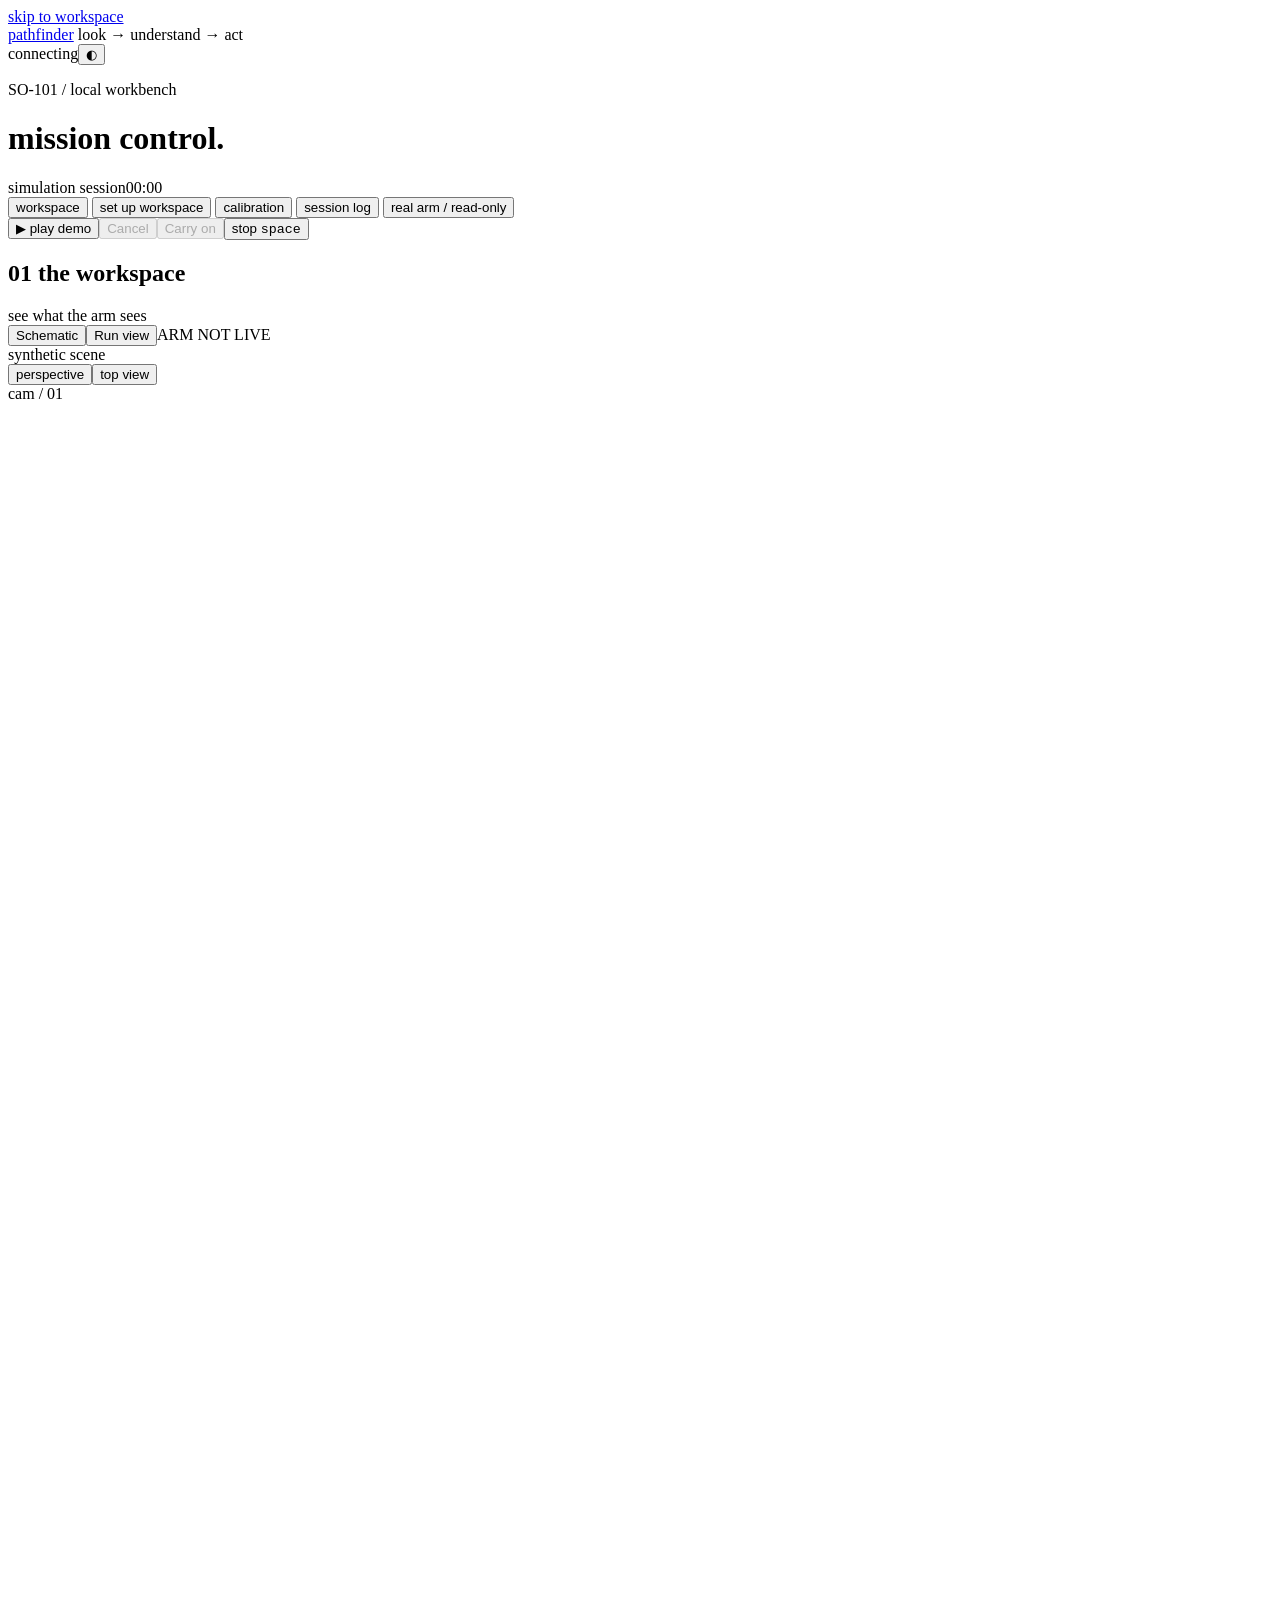
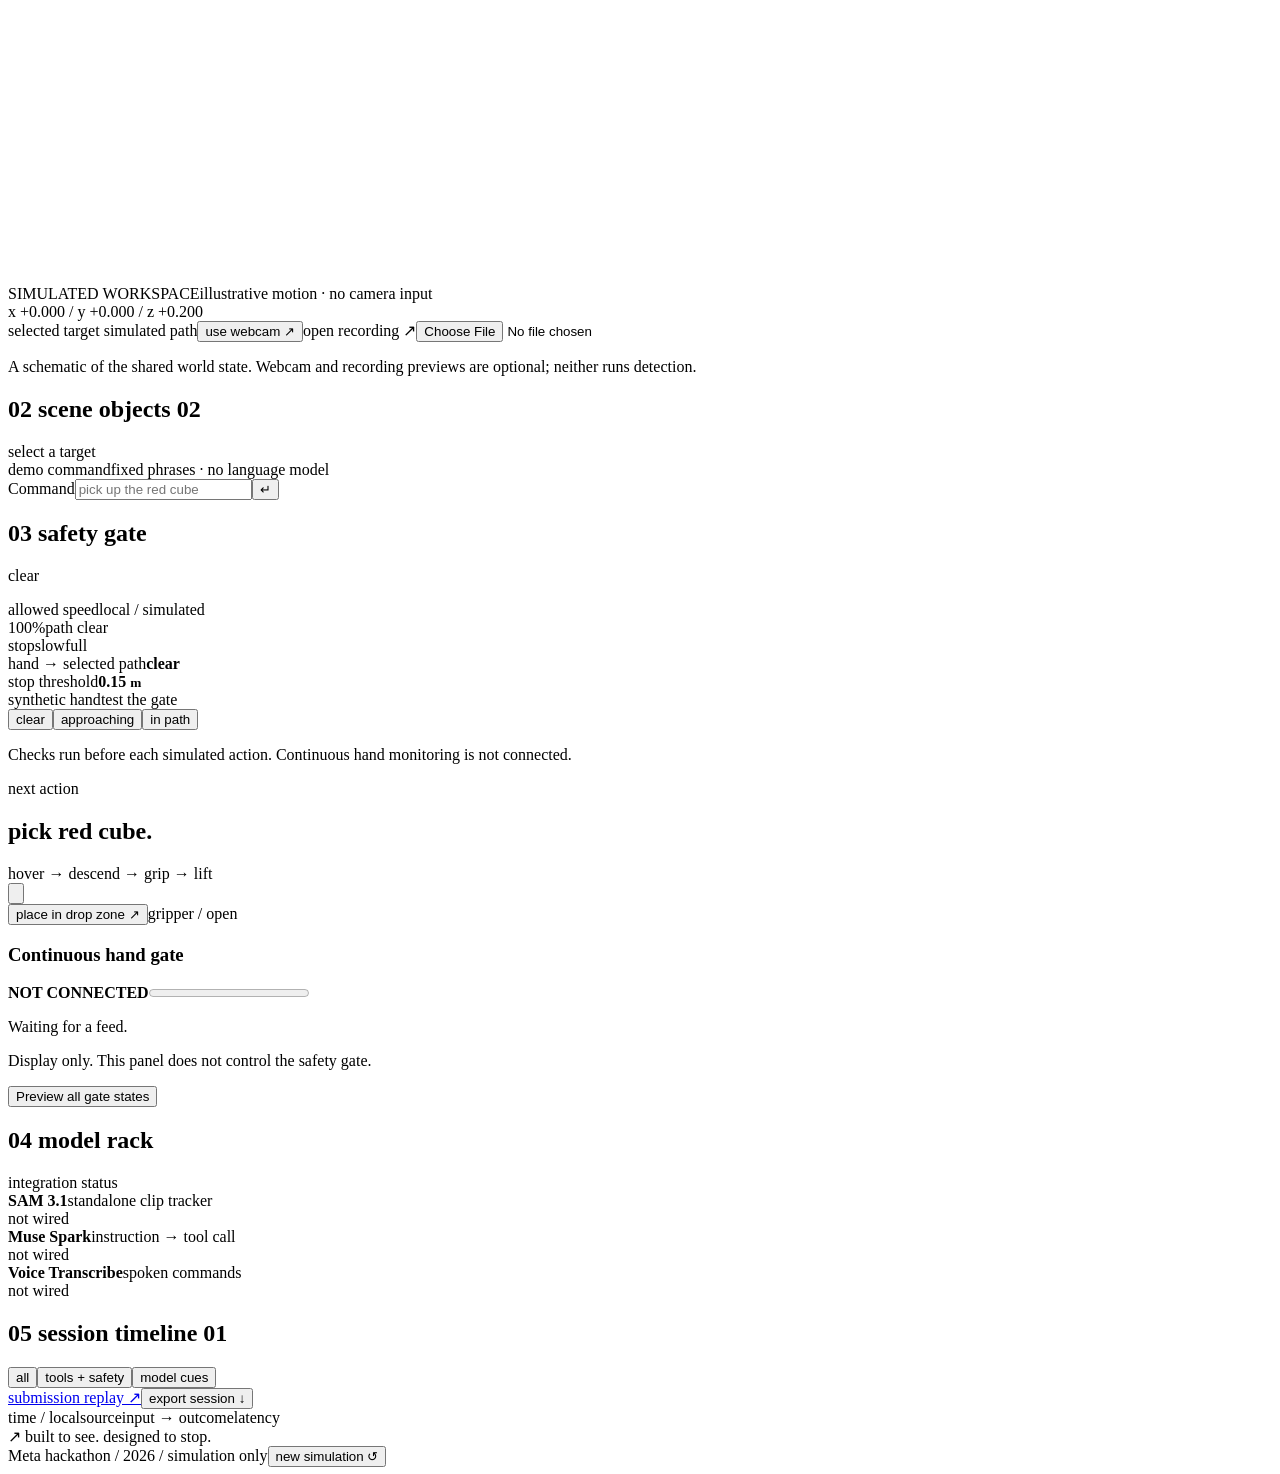
==== commit f55a9fc8: "Render calibrated 3D workspace runs with Film view and captions" ====
--- a/lookandpick/web/index.html
+++ b/lookandpick/web/index.html
@@ -11,8 +11,9 @@
   <link rel="stylesheet" href="/workspaces.css">
   <script type="module" src="/workspaces.js"></script>
   <script type="module" src="/deck-panels.js"></script>
+  <script type="module" src="/motion-view.js"></script>
 </head>
-<body>
+<body data-run-inspection="false">
   <a class="skip-link" href="#workspace">skip to workspace</a>
   <div class="shell">
     <header class="masthead">
@@ -34,7 +35,7 @@
         <button class="nav-key" data-page="timeline">session log</button>
         <button class="nav-key" data-page="real-arm">real arm / read-only</button>
       </nav>
-      <div class="toolbar-actions"><button id="run-demo" class="key"><span aria-hidden="true">▶</span> play demo</button><button id="stop" class="stop-key"><span class="stop-square"></span>stop <kbd>space</kbd></button></div>
+      <div class="toolbar-actions"><button id="run-demo" class="key"><span aria-hidden="true">▶</span> play demo</button><button id="motion-cancel" class="key" disabled>Cancel</button><button id="motion-resume" class="key" disabled>Carry on</button><button id="stop" class="stop-key"><span class="stop-square"></span>stop <kbd>space</kbd></button></div>
     </div>
 
     <main>
@@ -42,16 +43,16 @@
         <div class="workspace-grid">
           <div class="stage-column">
             <div class="section-heading"><h2><span class="section-no">01</span> the workspace</h2><span class="caption">see what the arm sees</span></div>
-            <div class="ws-fields" id="workspace-view-choice"><button id="show-sim-view" class="text-key">Runtime schematic</button><button id="show-saved-view" class="text-key">Saved workspace / voxel editor</button></div><div id="active-workspace-visual" hidden><div class="stage-header"><span id="active-workspace-name">Saved workspace</span><div class="view-switch"><button id="active-cad">CAD inspection</button><button id="active-photo">photographic</button><select id="active-voxel-mode" aria-label="Active voxel colours"><option value="monitor">Live status</option><option value="edit">Edit layout</option></select></div></div><div class="workspace-canvas"><canvas id="active-photo-canvas"></canvas><canvas id="active-cad-canvas"></canvas></div><p class="micro">Saved visual workspace · illustrative CAD pose · controls below continue to use synthetic simulation state. <span id="active-voxel-status"></span></p><div class="ws-fields"><button id="active-clear-no-go" class="key" disabled>Reset all no-go cubes</button><span id="active-voxel-edit-status" class="micro" role="status"></span></div></div>
+            <div class="ws-fields" id="workspace-view-choice"><button id="show-sim-view" class="text-key">Schematic</button><button id="show-saved-view" class="text-key">Run view</button><span id="saved-arm-status" class="micro" role="status">ARM NOT LIVE</span></div><div id="active-workspace-visual" hidden><div class="stage-header"><span id="active-workspace-name">Saved workspace</span><div class="view-switch"><button id="active-cad">Voxel editor</button><button id="active-photo" aria-pressed="false">Scene photo</button><button id="run-live" hidden>Return to live</button><button id="run-camera">Film view</button><button id="run-orbit" aria-pressed="false">Orbit</button><button id="run-film" aria-pressed="false" title="Film mode (F); Escape exits">Film · F</button><select class="run-inspector" id="active-voxel-mode" aria-label="Active voxel colours"><option value="monitor">Live status</option><option value="edit">Edit layout</option></select></div></div><div class="ws-fields run-inspector"><label class="wa-inline"><input id="active-live-arm" type="checkbox">Live arm</label><span id="active-arm-note" class="micro">Measured robot base frame required for live pose.</span></div><fieldset id="active-voxel-filter" class="voxel-display-filter run-inspector"></fieldset><div class="ws-fields"><button id="active-clear-manual" class="text-key voxel-manual-reset" disabled title="Remove all manual blocks from this volume; live observations stay unchanged">Reset manual no-go cubes (0)</button><span id="active-clear-status" class="micro" role="status"></span></div><div class="workspace-canvas"><canvas id="active-photo-canvas"></canvas><canvas id="active-cad-canvas"></canvas><div id="run-labels" aria-hidden="true"></div><div id="run-phase" class="run-phase">Pathfinder <span>Setup</span></div><div id="run-stop" class="run-stop" role="status" hidden><strong></strong><span></span><small></small></div><div id="run-captions" class="run-captions"><p class="run-command"></p><p class="run-answer"></p><div><span class="run-status"></span><span class="run-speed"></span></div></div><span id="active-arm-badge" class="arm-data-badge" role="status">ARM NOT LIVE</span></div><p class="micro"><span id="run-source-note">Simulated arm · marker-frame metres · real arm not powered</span><br><span id="run-appearance-note">Loading tabletop appearance…</span> · <span id="active-voxel-status"></span></p></div>
             <div class="stage-panel" id="synthetic-stage-panel">
               <div class="stage-header"><span id="stage-label"><i class="led"></i> synthetic scene</span><div class="view-switch" role="group" aria-label="Scene viewpoint"><button class="active" data-view="perspective" aria-pressed="true">perspective</button><button data-view="top" aria-pressed="false">top view</button></div><span class="mono">cam / 01</span></div>
               <div class="stage-media">
-                <svg id="scene-svg" viewBox="0 0 960 560" role="img" aria-label="Illustrative simulated robot workspace with a cube, mug and drop zone"></svg>
+                <svg id="motion-route" viewBox="0 0 960 560" role="img" aria-label="Planned simulator waypoints" hidden></svg><svg id="scene-svg" viewBox="0 0 960 560" role="img" aria-label="Illustrative simulated robot workspace with a cube, mug and drop zone"></svg>
                 <video id="camera-video" autoplay playsinline muted hidden></video>
                 <video id="recording-video" playsinline controls hidden></video>
                 <div class="stage-corner"><span id="media-mode">SIMULATED WORKSPACE</span><span id="stage-subtitle">illustrative motion · no camera input</span></div>
                 <div class="stage-coordinate mono" id="stage-coordinate">x +0.000 / y +0.000 / z +0.200</div>
-                <div id="stop-overlay" hidden><span>■</span><h3>stop latched.</h3><p>Start a new simulation to reset.</p></div>
+                <div id="stop-overlay" hidden><span>■</span><h3 id="motion-overlay-title">stop latched.</h3><p id="motion-overlay-reason">Start a new simulation to reset.</p></div>
               </div>
               <div class="stage-footer"><span><i class="legend-target"></i> selected target <i class="legend-path"></i> simulated path</span><button id="camera" class="stage-action">use webcam ↗</button><label class="stage-action file-label" for="recording">open recording ↗<input id="recording" type="file" accept="video/*"></label><button id="synthetic" class="stage-action" hidden>return to scene ↗</button></div>
             </div>
@@ -65,11 +66,12 @@
           <aside class="console-column" aria-label="Robot controls">
             <div class="section-heading"><h2><span class="section-no">03</span> safety gate</h2><span id="gate-status" class="status-label">clear</span></div>
             <section class="safety-panel">
+              <div id="motion-stop" class="motion-stop" role="status" hidden><strong id="motion-stop-kind"></strong><p id="motion-stop-reason"></p><p id="motion-recovery" class="micro"></p></div><p id="motion-status" class="motion-status" role="status"></p><p id="motion-control-status" class="micro" role="status"></p><p id="motion-route-label" class="micro"></p>
               <div class="readout-label"><span>allowed speed</span><span class="mono micro">local / simulated</span></div>
               <div class="speed-readout"><span id="speed" class="mono">100</span><span>%</span><span id="speed-caption" class="speed-caption">path clear</span></div>
               <div class="speed-track"><div id="speed-fill"></div><i class="speed-stop-mark"></i></div>
               <div class="range-labels mono"><span>stop</span><span>slow</span><span>full</span></div>
-              <div class="safety-details"><div><span class="caption">hand → selected path</span><strong id="separation" class="mono">clear</strong></div><div><span class="caption">stop threshold</span><strong class="mono">0.15 <small>m</small></strong></div></div>
+              <div class="safety-details"><div><span class="caption">hand → selected path</span><strong id="separation" class="mono">clear</strong></div><div><span class="caption">stop threshold</span><strong class="mono"><span id="motion-stop-distance">0.15</span> <small>m</small></strong></div></div>
               <div class="scenario-label"><span>synthetic hand</span><span class="micro">test the gate</span></div>
               <div class="transport scenarios" role="group" aria-label="Synthetic hand scenario"><button class="active" data-hand="clear" aria-pressed="true">clear</button><button data-hand="approach" aria-pressed="false">approaching</button><button data-hand="near" aria-pressed="false">in path</button></div>
               <p class="micro safety-disclaimer">Checks run before each simulated action. Continuous hand monitoring is not connected.</p>
@@ -98,7 +100,7 @@
           <div class="ws-fields"><label>Appearance steps<select id="ws-steps"><option value="1000">Quick / 1,000</option><option value="8000" selected>Balanced / 8,000</option></select></label><label>Table texture view<select id="ws-reference"><option value="">Automatic / coverage and confidence</option></select></label></div>
           <details><summary>Segmentation prompts and corrections</summary><div id="ws-prompts"></div><p class="micro">Masks are independent semantic regions per image. They are not object tracks.</p></details><button id="ws-build" class="key">Reconstruct selected views →</button></section>
           <section class="ws-card" id="ws-review" hidden><div class="section-heading"><h2>03 / review your workspace</h2><span id="ws-units" class="mono">relative scale</span></div>
-          <div class="ws-view-tools"><div class="view-switch"><button id="ws-cad" class="active">CAD inspection</button><button id="ws-photo">Photographic inspection</button></div><select id="ws-camera" aria-label="Workspace camera view"></select><button id="ws-reset-view" class="text-key">reset view ↺</button></div>
+          <div class="ws-view-tools"><div class="view-switch"><button id="ws-cad" class="active">CAD inspection</button><button id="ws-photo">Photographic inspection</button></div><select id="ws-camera" aria-label="Workspace camera view"></select><button id="ws-top-view" class="text-key">Table top</button><button id="ws-reset-view" class="text-key">reset view ↺</button></div>
           <div class="workspace-canvas"><canvas id="ws-photo-canvas" aria-label="Gaussian photographic background"></canvas><canvas id="ws-cad-canvas" aria-label="Workspace surfaces and independent SO-101 CAD robot"></canvas><svg id="ws-corners" aria-label="Rectangular tabletop corner handles"></svg><svg id="ws-area-handles" aria-label="Draw and extrude working area"></svg><span id="ws-view-status"></span><span id="wa-canvas-status"></span></div>
           <p id="ws-render-note" class="micro">Shared camera and coordinate frame. CAD and photographic inspections are separate; mesh/splat occlusion is not composited. Drag to orbit · Shift-drag to pan · scroll to zoom.</p>
           <div class="ws-layers" id="ws-layers"></div><p id="ws-dirty" class="micro"></p>
@@ -107,7 +109,7 @@
           <p class="micro">Draw a rectangle on the tabletop, then drag its top handle upwards. The overlay appears in CAD inspection. Fidelity changes cube size while keeping the boundary fixed; edge cubes are clipped to fit. Hover to reveal faint cubes. In Live status, green is observed clear, red is occupied or manually blocked, and amber is unknown / unsafe.</p>
           <div class="ws-fields"><button id="wa-draw" class="key">Draw tabletop footprint</button><button id="wa-cancel" class="text-key" hidden>Cancel drawing</button><label>Volume height <span class="wa-unit">relative units</span><input id="wa-height" type="number" min="0.005" step="0.05" value="0.3"></label><label>Grid fidelity<select id="wa-fidelity"><option value="256">Coarse · about 256 cubes</option><option value="1024" selected>Balanced · about 1,024 cubes</option><option value="4096">Fine · up to 4,096 cubes</option><option value="custom">Custom cube size</option></select></label><label>Cube size <span class="wa-unit">relative units</span><input id="wa-cell" type="number" min="0.005" step="0.01" value="0.05"></label></div>
           <p id="wa-dimensions" class="micro"></p>
-          <div class="ws-fields"><label>Cube colours<select id="wa-voxel-mode"><option value="edit" selected>Edit layout</option><option value="monitor">Live status</option></select></label><button id="wa-pick-back" class="text-key">Back one selection step</button><button id="wa-row-block" class="key" disabled>Block selected slice</button><button id="wa-row-unblock" class="text-key" disabled>Unblock selected slice</button><button id="wa-clear-no-go" class="key" disabled>Reset all no-go cubes</button><span id="wa-voxel-edit-status" class="micro" role="status"></span></div><p id="wa-pick-status" class="micro">Hover a cube, click a vertex, then click a coloured axis edge to select its row. Right-click goes back. Double-click toggles one cube.</p><p class="micro">Edit layout: green means manually unblocked, red means blocked. Live detections remain red. Manual unblocking never clears sensor evidence or unknown space. Manual restrictions persist separately from scene geometry.</p><p id="wa-status" class="micro" aria-live="polite">Draw a working area to start.</p>
+          <div class="ws-fields"><label>Cube colours<select id="wa-voxel-mode"><option value="edit" selected>Edit layout</option><option value="monitor">Live status</option></select></label><button id="wa-pick-back" class="text-key">Back one selection step</button><button id="wa-row-block" class="key" disabled>Block selected slice</button><button id="wa-row-unblock" class="text-key" disabled>Unblock selected slice</button><button id="wa-clear-manual" class="text-key voxel-manual-reset" disabled title="Remove all manual blocks from this volume; live observations stay unchanged">Reset manual no-go cubes (0)</button></div><fieldset id="wa-voxel-filter" class="voxel-display-filter"></fieldset><p id="wa-clear-status" class="micro" role="status"></p><p id="wa-pick-status" class="micro">Hover a cube, click a vertex, then click a coloured axis edge to select its row. Right-click goes back. Double-click toggles one cube.</p><p class="micro">Edit layout: green means manually unblocked, red means blocked. Live detections remain red. Manual unblocking never clears sensor evidence or unknown space. Manual restrictions persist separately from scene geometry.</p><p id="wa-status" class="micro" aria-live="polite">Draw a working area to start.</p>
           <div class="ws-fields"><button id="wa-demo" class="key">Simulate an intruder</button><button id="wa-reset" class="text-key">Reset observations to unknown</button></div>
           <details><summary>Anchor to ArUco marker</summary><p class="micro">Uses the original source image. Default 120 mm is nominal: enter your measured printed marker length. Reconstruction intrinsics provide a visual estimate; calibrated lens intrinsics are needed for metric free-space input. Robot-base alignment stays unverified.</p>
           <div class="ws-fields"><label>Original source view<select id="wa-source"></select></label><label>Marker ID<input id="wa-marker" type="number" min="0" max="49" value="0"></label><label>Black marker square side (metres)<input id="wa-marker-size" type="number" min="0.01" max="1" step="0.001" value="0.12"></label></div>
